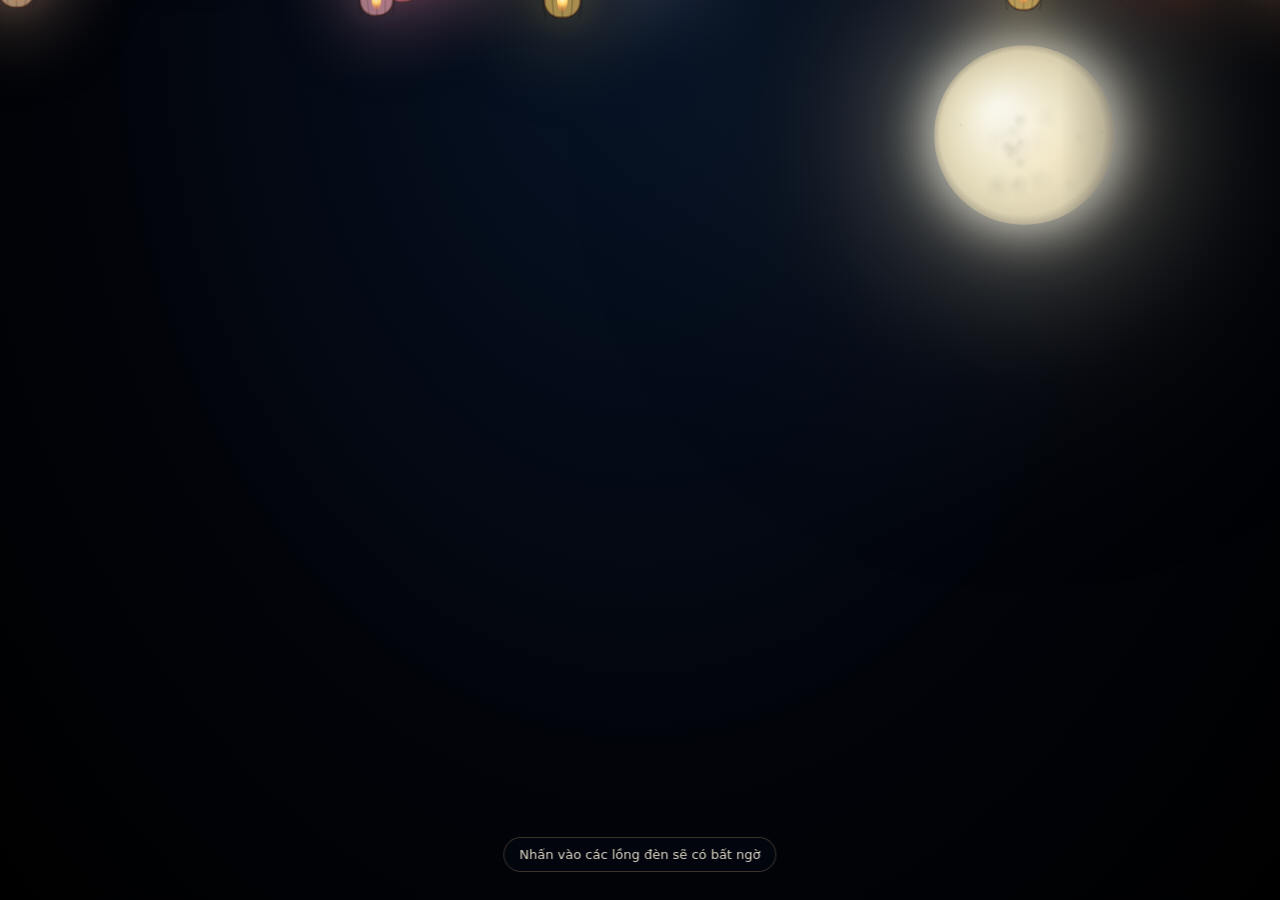
==== longden.html @ a4536f7f "upload source code" ====
<!doctype html>
<html lang="vi">

<head>
  <meta charset="utf-8" />
  <meta name="viewport" content="width=device-width,initial-scale=1" />
  <title>Cơn Mưa Hoa Đăng</title>
  <style>
    :root {
      --corner-image-width: min(34vw, 480px);
    }

    html,
    body {
      height: 100%;
      margin: 0
    }

    body {
      overflow: hidden;
      background: radial-gradient(ellipse at top, #071428 0%, #02040a 60%, #000 100%);
      color: #fff;
      font-family: Inter, system-ui, Arial, sans-serif;
      display: flex;
      align-items: center;
      justify-content: center;
    }

    canvas {
      display: block;
      position: fixed;
      inset: 0;
      z-index: 0
    }

    .corner-lantern {
      position: fixed;
      z-index: 2;
      right: 0;
      bottom: 0;
      width: var(--corner-image-width);
      max-width: 82vw;
      height: auto;
      transform-origin: 50% 100%;
      filter: drop-shadow(-12px -8px 18px rgba(255, 155, 71, 0.28));
      pointer-events: none;
    }

    .corner-lantern::after {
      content: none
    }

    @media (max-width: 600px) {
      :root {
        --corner-image-width: min(72vw, 360px)
      }
    }

    .credit {
      position: fixed;
      right: 12px;
      bottom: 12px;
      color: #9fb6c9;
      font-size: 12px;
      opacity: 0.8;
    }

    /* Popup ảnh khi bấm vào lồng đèn */
    .photo-popup {
      position: fixed;
      inset: 0;
      z-index: 20;
      display: flex;
      align-items: center;
      justify-content: center;
      background: rgba(0, 0, 0, 0.48);
      backdrop-filter: blur(6px);
      opacity: 0;
      visibility: hidden;
      transition: opacity .35s ease, visibility .35s ease;
    }

    .photo-popup.show {
      opacity: 1;
      visibility: visible;
    }

    .photo-card {
      position: relative;
      width: min(76vw, 430px);
      max-height: 78vh;
      padding: 12px;
      border-radius: 24px;
      background: rgba(255, 255, 255, .10);
      border: 1px solid rgba(255, 221, 163, .45);
      box-shadow: 0 0 35px rgba(255, 176, 74, .28), 0 25px 70px rgba(0, 0, 0, .55);
      transform: scale(.65) translateY(35px) rotate(-2deg);
      transition: transform .45s cubic-bezier(.2, .8, .2, 1);
    }

    .photo-popup.show .photo-card {
      transform: scale(1) translateY(0) rotate(0deg);
    }

    .photo-card img {
      display: block;
      width: 100%;
      max-height: calc(78vh - 24px);
      object-fit: contain;
      border-radius: 17px;
      user-select: none;
    }

    .photo-close {
      position: absolute;
      top: -14px;
      right: -14px;
      width: 38px;
      height: 38px;
      border: 0;
      border-radius: 50%;
      background: #fff7e7;
      color: #6b3d17;
      font-size: 23px;
      cursor: pointer;
      box-shadow: 0 5px 18px rgba(0, 0, 0, .35);
    }

    .photo-hint {
      position: fixed;
      left: 50%;
      bottom: 28px;
      z-index: 5;
      transform: translateX(-50%);
      padding: 9px 15px;
      border-radius: 999px;
      background: rgba(3, 10, 20, .48);
      border: 1px solid rgba(255, 215, 150, .22);
      color: rgba(255, 245, 223, .88);
      font-size: 13px;
      pointer-events: none;
      backdrop-filter: blur(5px);
    }

    .heart-message {
      position: fixed;
      left: 50%;
      top: 50%;
      z-index: 6;
      width: min(86vw, 720px);
      transform: translate(-50%, -50%) scale(.8);
      color: #fff4cf;
      text-align: center;
      text-shadow: 0 2px 18px rgba(255, 108, 47, .8);
      opacity: 0;
      visibility: hidden;
      pointer-events: none;
      transition: opacity 1.2s ease, transform 1.2s cubic-bezier(.2, .8, .2, 1);
    }

    .heart-message.show {
      opacity: 1;
      visibility: visible;
      transform: translate(-50%, -50%) scale(1);
    }

    .heart-message__line {
      display: block;
      font: 700 clamp(20px, 3vw, 34px)/1.35 Georgia, serif;
    }

    .heart-message__name {
      display: block;
      margin-top: 14px;
      color: #ffb6c1;
      font: 700 clamp(28px, 5vw, 54px)/1.1 'Dancing Script', cursive;
    }

    .heartvip-stem {
      position: fixed;
      left: 50%;
      top: calc(50% + 34px);
      z-index: 7;
      width: 4px;
      height: 110px;
      border-radius: 999px;
      background: linear-gradient(to bottom, rgba(255, 207, 225, .95), rgba(156, 81, 109, .9));
      box-shadow: 0 0 18px rgba(255, 142, 184, .7);
      opacity: 0;
      visibility: hidden;
      transform: translateX(-50%) scaleY(0);
      transform-origin: top center;
      transition: opacity .8s ease, transform .8s cubic-bezier(.2, .8, .2, 1), visibility .8s;
    }

    .heartvip-stem::before {
      content: "";
      position: absolute;
      left: 50%;
      top: -10px;
      width: 18px;
      height: 18px;
      transform: translateX(-50%);
      border-radius: 50%;
      background: rgba(255, 234, 244, .95);
      box-shadow: 0 0 16px rgba(255, 146, 176, .8);
    }

    .heartvip-stem.show {
      opacity: 1;
      visibility: visible;
      transform: translateX(-50%) scaleY(1);
    }

    .heartvip-trigger {
      position: fixed;
      left: 50%;
      top: 50%;
      z-index: 8;
      width: 82px;
      height: 82px;
      border: 1px solid rgba(255, 224, 235, .85);
      border-radius: 50%;
      color: #fff7fb;
      background: radial-gradient(circle at 35% 30%, #ffb6cf, #e84f83 68%, #a91f58);
      box-shadow: 0 0 24px rgba(255, 104, 157, .9), 0 0 70px rgba(255, 104, 157, .42);
      font-size: 42px;
      line-height: 1;
      cursor: pointer;
      opacity: 0;
      visibility: hidden;
      pointer-events: none;
      transform: translate(-50%, -50%) scale(.2);
      transition: opacity .8s ease, transform .8s cubic-bezier(.2, .8, .2, 1), visibility .8s;
      animation: heartvip-pulse 1.5s ease-in-out infinite;
    }

    .heartvip-trigger.show {
      opacity: 1;
      visibility: visible;
      pointer-events: auto;
      transform: translate(-50%, -50%) scale(1);
    }

    .heartvip-hint {
      position: fixed;
      left: 50%;
      top: calc(50% + 82px);
      z-index: 9;
      transform: translateX(-50%);
      padding: 10px 18px;
      border-radius: 999px;
      background: rgba(29, 8, 18, .45);
      border: 1px solid rgba(255, 210, 228, .6);
      color: #fff4fb;
      font: 600 15px/1.3 'Segoe UI', sans-serif;
      letter-spacing: .02em;
      text-shadow: 0 2px 10px rgba(255, 109, 168, .65);
      opacity: 0;
      visibility: hidden;
      pointer-events: none;
      transition: opacity .6s ease, visibility .6s ease, transform .6s ease;
    }

    .heartvip-trigger.show + .heartvip-hint {
      opacity: 1;
      visibility: visible;
      transform: translateX(-50%) scale(1);
    }

    .heartvip-trigger::before {
      content: "";
      position: absolute;
      inset: -18px;
      border-radius: 50%;
      border: 1px solid rgba(255, 210, 228, 0.75);
      opacity: 0;
      animation: heartvip-ring 2.4s ease-out infinite;
    }

    .heartvip-trigger:hover,
    .heartvip-trigger:focus-visible {
      transform: translate(-50%, -50%) scale(1.12);
      outline: 2px solid rgba(255, 238, 246, .9);
      outline-offset: 4px;
    }

    @keyframes heartvip-pulse {
      50% { box-shadow: 0 0 34px rgba(255, 104, 157, 1), 0 0 86px rgba(255, 104, 157, .52); }
    }

    @keyframes heartvip-ring {
      0% {
        opacity: 0.9;
        transform: scale(0.82);
      }
      70% {
        opacity: 0;
        transform: scale(1.4);
      }
      100% {
        opacity: 0;
        transform: scale(1.5);
      }
    }
  </style>
</head>

<body>
  <audio id="bgMusic" loop preload="auto">
    <source src="nhac/nhactrungthu.mp3" type="audio/mpeg">
    Trình duyệt của bạn không hỗ trợ audio.
  </audio>

  <canvas id="c"></canvas>

  <div class="photo-hint">Nhấn vào các lồng đèn sẽ có bất ngờ</div>
  <div class="photo-popup" id="photoPopup" aria-hidden="true">
    <div class="photo-card">
      <button class="photo-close" id="photoClose" aria-label="Đóng">×</button>
      <img id="memoryPhoto" src="" alt="Kỷ niệm" />
    </div>
  </div>
  <div class="heartvip-stem" id="heartVipStem" aria-hidden="true"></div>
  <button class="heartvip-trigger" id="heartVipTrigger" type="button" aria-label="Mở trái tim yêu thương">♥</button>
  <div class="heartvip-hint" aria-live="polite">Bấm vào trái tim nhé 💗</div>
  <img class="corner-lantern" src="pngtree-change-png-image_5648098-removebg-preview.png" alt="">

  <script>
    const canvas = document.getElementById('c');
    const ctx = canvas.getContext('2d');
    let W = canvas.width = innerWidth;
    let H = canvas.height = innerHeight;

    window.addEventListener('resize', () => {
      W = canvas.width = innerWidth;
      H = canvas.height = innerHeight;
    });


    function rand(a, b) { return a + Math.random() * (b - a) }
    function lerp(a, b, t) { return a + (b - a) * t }


    const focalLength = 1000;
    const zMin = 0.1;
    const zMax = 2.0;
    const GIRL_NAME = 'Em';
    let skyPhase = 'rain';
    let motionScale = 1;
    let formationStartedAt = 0;
    let formationTargets = [];
    const openedLanterns = new Set();
    const heartVipTrigger = document.getElementById('heartVipTrigger');
    const heartVipStem = document.getElementById('heartVipStem');
    const heartParticles = [];

    function revealHeartActivationSequence() {
      if (heartVipTrigger.classList.contains('show')) return;
      heartVipStem.classList.remove('show');
      heartVipTrigger.classList.remove('show');

      setTimeout(() => {
        heartVipStem.classList.add('show');
        setTimeout(() => {
          heartVipTrigger.classList.add('show');
        }, 700);
      }, 600);
    }

    function spawnHeartParticles() {
      const cx = W * 0.5;
      const cy = H * 0.46;
      heartParticles.length = 0;
      for (let i = 0; i < heartParticleCount; i++) {
        heartParticles.push({
          x: cx + (Math.random() - 0.5) * 220,
          y: cy + (Math.random() - 0.5) * 220,
          r: rand(2, 7),
          vx: (Math.random() - 0.5) * 1.3,
          vy: -Math.random() * 1.6 - 0.5,
          life: 1,
          color: i % 2 === 0 ? '#ffd6e7' : '#ff95b7'
        });
      }
    }

    function drawHeartAura() {
      const cx = W * 0.5;
      const cy = H * 0.46;
      const radius = Math.min(W, H) * 0.23;
      const t = performance.now() * 0.0015;

      const glow = ctx.createRadialGradient(cx, cy, radius * 0.12, cx, cy, radius * 1.6);
      glow.addColorStop(0, 'rgba(255, 182, 193, 0.35)');
      glow.addColorStop(0.4, 'rgba(255, 153, 189, 0.18)');
      glow.addColorStop(1, 'rgba(255, 153, 189, 0)');
      ctx.fillStyle = glow;
      ctx.fillRect(cx - radius * 1.8, cy - radius * 1.8, radius * 3.6, radius * 3.6);

      ctx.beginPath();
      ctx.moveTo(cx, cy + radius * 0.6);
      for (let angle = 0; angle <= Math.PI * 2 + 0.1; angle += 0.08) {
        const x = 16 * Math.pow(Math.sin(angle), 3);
        const y = -(13 * Math.cos(angle) - 5 * Math.cos(2 * angle) - 2 * Math.cos(3 * angle) - Math.cos(4 * angle));
        ctx.lineTo(cx + x * radius * 0.06, cy + y * radius * 0.06 + 25 + Math.sin(t + angle * 3) * 8);
      }
      ctx.closePath();
      ctx.strokeStyle = 'rgba(255, 228, 238, 0.9)';
      ctx.lineWidth = 2;
      ctx.shadowColor = 'rgba(255, 120, 170, 0.75)';
      ctx.shadowBlur = 22;
      ctx.stroke();
      ctx.shadowBlur = 0;

      for (let i = 0; i < heartParticles.length; i++) {
        const p = heartParticles[i];
        p.x += p.vx;
        p.y += p.vy;
        p.life -= 0.015;
        p.vy += 0.008;
        if (p.life <= 0) {
          p.x = cx + (Math.random() - 0.5) * 200;
          p.y = cy + (Math.random() - 0.5) * 200;
          p.life = 1;
          p.vx = (Math.random() - 0.5) * 1.4;
          p.vy = -Math.random() * 1.8 - 0.5;
        }

        ctx.beginPath();
        ctx.fillStyle = p.color.replace(')', `, ${Math.max(0.2, p.life)})`).replace('rgb', 'rgba');
        if (p.color.startsWith('#')) {
          const hex = p.color.slice(1);
          const r = parseInt(hex.slice(0, 2), 16);
          const g = parseInt(hex.slice(2, 4), 16);
          const b = parseInt(hex.slice(4, 6), 16);
          ctx.fillStyle = `rgba(${r}, ${g}, ${b}, ${Math.max(0.2, p.life)})`;
        }
        ctx.arc(p.x, p.y, p.r, 0, Math.PI * 2);
        ctx.fill();
      }
    }

    function buildHeartTargets() {
      const targets = [];
      const scale = Math.min(W, H) * 0.018;
      const centerX = W / 2;
      const centerY = H * 0.45;

      for (let i = 0; i < lanterns.length; i++) {
        const t = (i / lanterns.length) * Math.PI * 2;
        const outline = i < lanterns.length * .62;
        const innerScale = outline ? 1 : .25 + ((i * 37) % 100) / 100 * .55;
        const x = 16 * Math.sin(t) ** 3 * scale * innerScale;
        const y = -(13 * Math.cos(t) - 5 * Math.cos(2 * t) - 2 * Math.cos(3 * t) - Math.cos(4 * t)) * scale * innerScale;
        targets.push({ x: centerX + x, y: centerY + y });
      }
      return targets;
    }

    function beginHeartFormation() {
      if (skyPhase !== 'rain') return;
      skyPhase = 'slowing';
      motionScale = .16;
      photoPopup.classList.remove('show');
      photoPopup.setAttribute('aria-hidden', 'true');
      audio.volume = .35;

      setTimeout(() => {
        skyPhase = 'pause';
        motionScale = 0;
        setTimeout(() => {
          formationTargets = buildHeartTargets();
          lanterns.forEach((lantern) => {
            lantern.formationStartX = lantern.x;
            lantern.formationStartY = lantern.y;
            lantern.formationStartRotation = lantern.rotation;
          });
          formationStartedAt = performance.now();
          skyPhase = 'forming';
          setTimeout(() => {
            if (skyPhase === 'forming' || skyPhase === 'heart') {
              skyPhase = 'heart';
              spawnHeartParticles();
              revealHeartActivationSequence();
            }
          }, 5000);
        }, 1000);
      }, 750);
    }
    class Lantern {
      constructor() {
        this.reset(true);
      }
      reset(top = false) {
        this.size = rand(38, 46); // lồng đèn lớn hơn, kích thước vẫn khá đồng đều
        this.x = rand(-0.1 * W, 1.1 * W);
        this.y = top ? rand(-H * 0.5, -10) : rand(-H * 0.2, -10);
        this.z = rand(zMin, zMax);
        this.vx = rand(-0.3, 0.3);
        this.vy = rand(0.07, 0.11); // tốc độ rơi chậm và đồng đều hơn
        this.vz = rand(-0.01, 0.01);
        this.phase = rand(0, Math.PI * 2);
        this.sway = rand(10, 40);
        this.rotation = rand(-0.08, 0.08);
        this.color = this.pickColor();
        this.glow = rand(0.6, 1.2);
        this.alpha = rand(0.7, 0.95);
        this.age = 0;
        this.maxAge = rand(60, 220);
        this.twinkle = Math.random();
        this.depth = rand(0.6, 1.4);
      }
      pickColor() {
        const palettes = [
          ['#ffd59e', '#ffb86b', '#ff7a45'],
          ['#fff3b0', '#ffd166', '#ffb4a2'],
          ['#ffe7f1', '#ffb6c1', '#ff7b9c']
        ];
        const p = palettes[Math.floor(rand(0, palettes.length))];
        return p[Math.floor(rand(0, p.length))];
      }
      update(dt) {
        if (skyPhase === 'pause') return;
        if (skyPhase === 'forming' || skyPhase === 'heart') {
          const target = formationTargets[this.formationIndex];
          if (target) {
            const scale = focalLength / (focalLength + this.z);
            const targetX = (target.x - W / 2 * (1 - scale)) / scale;
            const targetY = (target.y - H / 2 * (1 - scale)) / scale;
            const progress = Math.min(1, (performance.now() - formationStartedAt) / 5000);
            const eased = 1 - (1 - progress) ** 3;
            this.x = lerp(this.formationStartX ?? this.x, targetX, eased);
            this.y = lerp(this.formationStartY ?? this.y, targetY, eased);
            this.rotation = lerp(this.formationStartRotation ?? this.rotation, 0, eased);
          }
          return;
        }
        this.age += dt;
        this.vy += 0.00008 * (this.size / 24); // gia tốc rất nhẹ
        this.x += (this.vx + Math.sin(this.age * 0.02 + this.phase) * (this.sway * this.depth * 0.003)) * motionScale;
        this.y += this.vy * (1 / this.depth) * motionScale;
        this.z += this.vz;

        if (this.z < zMin) this.z = zMin;
        if (this.z > zMax) this.z = zMax;
        this.rotation += Math.sin(this.age * 0.005 + this.phase) * 0.0006;
        this.alpha = 0.7 + 0.25 * Math.sin(this.age * 0.02 + this.phase * 3) * this.twinkle;

        if (this.y - this.size * (focalLength / (focalLength + this.z)) > H + 80) {
          this.reset(false);
          this.x = rand(-0.1 * W, 1.1 * W);
          this.y = -rand(10, 200);
          this.z = rand(zMin, zMax);
        }
      }
      draw(ctx, glowFactor) {
        const scale = focalLength / (focalLength + this.z);
        const px = this.x * scale + W / 2 * (1 - scale); // Perspective projection for x
        const py = this.y * scale + H / 2 * (1 - scale); // Perspective projection for y
        const scaledSize = this.size * scale;

        // Lưu vị trí thật trên màn hình để có thể click trúng lồng đèn
        this.screenX = px;
        this.screenY = py;
        this.screenSize = scaledSize;

        ctx.save();
        ctx.translate(px, py);
        ctx.rotate(this.rotation);
        const gRadius = scaledSize * (2.4 + glowFactor * this.glow);
        const grd = ctx.createRadialGradient(0, 0, 0, 0, 0, gRadius);
        grd.addColorStop(0, hexToRgba(this.color, 0.25 * this.alpha));
        grd.addColorStop(0.35, hexToRgba(this.color, 0.08 * this.alpha));
        grd.addColorStop(1, 'rgba(0, 0, 0, 0)');
        ctx.fillStyle = grd;
        ctx.beginPath();
        ctx.arc(0, 0, gRadius, 0, Math.PI * 2);
        ctx.fill();
        const w = scaledSize * 0.8;
        const h = scaledSize * 1.05;
        const bodyAlpha = Math.max(0.58, this.alpha * (1 - (this.z - zMin) / (zMax - zMin)));
        ctx.beginPath();
        roundRectPath(ctx, -w / 2, -h / 2, w, h, w * 0.45);
        ctx.fillStyle = this.color;
        ctx.globalAlpha = bodyAlpha;
        ctx.fill();
        ctx.lineWidth = Math.max(1.5, scaledSize * 0.055);
        ctx.strokeStyle = 'rgba(55, 24, 15, 0.72)';
        ctx.stroke();
        ctx.globalAlpha = 0.18 * this.alpha;
        for (let i = -2; i <= 2; i++) {
          ctx.beginPath();
          const ix = (i / 3) * w * 0.7;
          ctx.moveTo(ix, -h / 2);
          ctx.quadraticCurveTo(ix * 1.4, 0, ix, h / 2);
          ctx.lineWidth = Math.max(1, scaledSize * 0.045);
          ctx.strokeStyle = '#000000';
          ctx.stroke();
        }
        ctx.globalAlpha = 1;
        const flameY = h * 0.12;
        const flameH = scaledSize * 0.28;
        const flameW = scaledSize * 0.12;
        const flameGrd = ctx.createRadialGradient(0, flameY, 0, 0, flameY, flameH);
        flameGrd.addColorStop(0, '#fff9c8');
        flameGrd.addColorStop(0.4, '#ffd36a');
        flameGrd.addColorStop(1, 'rgba(255, 100, 50, 0)');
        ctx.fillStyle = flameGrd;
        ctx.beginPath();
        ctx.ellipse(0, flameY, flameW, flameH, 0, 0, Math.PI * 2);
        ctx.fill();
        ctx.restore();
      }
    }


    function roundRectPath(ctx, x, y, w, h, r) {
      ctx.moveTo(x + r, y);
      ctx.arcTo(x + w, y, x + w, y + h, r);
      ctx.arcTo(x + w, y + h, x, y + h, r);
      ctx.arcTo(x, y + h, x, y, r);
      ctx.arcTo(x, y, x + w, y, r);
    }

    function hexToRgba(hex, alpha) {
      const h = hex.replace('#', '');
      const bigint = parseInt(h, 16);
      const r = (bigint >> 16) & 255;
      const g = (bigint >> 8) & 255;
      const b = bigint & 255;
      return `rgba(${r}, ${g}, ${b}, ${alpha})`;
    }


    const isMobile = window.matchMedia('(max-width: 768px)').matches;
    let lanterns = [];
    let LAST = performance.now();
    let glowFactor = 0.6;
    const desiredCount = isMobile ? 90 : 120;
    const heartParticleCount = isMobile ? 16 : 26;

    function spawn(n) {
      lanterns = [];
      for (let i = 0; i < n; i++) {
        const lantern = new Lantern();
        lantern.formationIndex = i;
        lanterns.push(lantern);
      }
    }
    spawn(desiredCount);

    // ===== HEART FORMATION =====
    // Parametric heart curve
    function heartCurveX(t) { return 16 * Math.pow(Math.sin(t), 3); }
    function heartCurveY(t) { return -(13 * Math.cos(t) - 5 * Math.cos(2 * t) - 2 * Math.cos(3 * t) - Math.cos(4 * t)); }

    let heartTargets = [];   // {x, y} screen positions for each lantern
    let heartBlend = 0;      // 0 = rain mode, 1 = heart mode
    let heartStartTime = -1; // when transition begins
    const heartDelay = 5000;          // ms before heart starts forming
    const heartTransitionMs = 4000;   // ms for full transition
    const heartHoldMs = 8000;         // ms to hold heart shape
    const heartDissolveMs = 3000;     // ms to dissolve back to rain
    let heartCycleStart = performance.now();

    function buildHeartTargets() {
      heartTargets = [];
      const heartScale = Math.min(W, H) * 0.019;
      const cx = W * 0.5;
      const cy = H * 0.46;

      // Create one heart target for every lantern so no lantern is left over.
      const outlineCount = Math.ceil(lanterns.length * 0.68);
      for (let i = 0; i < outlineCount; i++) {
        const t = (i / outlineCount) * Math.PI * 2;
        heartTargets.push({
          x: cx + heartCurveX(t) * heartScale,
          y: cy + heartCurveY(t) * heartScale
        });
      }

      // Fill the heart with the remaining targets.
      const fillRng = seededRandom(777);
      while (heartTargets.length < lanterns.length) {
        const t = fillRng() * Math.PI * 2;
        const shrink = 0.2 + fillRng() * 0.55;
        heartTargets.push({
          x: cx + heartCurveX(t) * heartScale * shrink,
          y: cy + heartCurveY(t) * heartScale * shrink
        });
      }

      // Assign targets to lanterns
      for (let i = 0; i < lanterns.length; i++) {
        const ti = i % heartTargets.length;
        lanterns[i].heartTX = heartTargets[ti].x;
        lanterns[i].heartTY = heartTargets[ti].y;
      }

      return heartTargets;
    }
    buildHeartTargets();

    // Rebuild on resize
    window.addEventListener('resize', () => {
      buildHeartTargets();
    });

    // ── Seeded pseudo-random for stable moon features ──
    function seededRandom(seed) {
      let s = seed;
      return function () {
        s = (s * 16807 + 0) % 2147483647;
        return (s - 1) / 2147483646;
      };
    }

    // Pre-generate moon crater & maria data once
    let moonCraterData = null;
    let moonMariaData = null;
    let lastMoonRadius = -1;

    function generateMoonFeatures(scaledR) {
      const rng = seededRandom(42);
      // --- Craters ---
      const craters = [];
      const numCraters = 18;
      for (let i = 0; i < numCraters; i++) {
        const r = scaledR * (0.03 + rng() * 0.14);
        const angle = rng() * Math.PI * 2;
        const dist = rng() * (scaledR - r * 1.1);
        const ox = Math.cos(angle) * dist;
        const oy = Math.sin(angle) * dist;
        if (Math.sqrt(ox * ox + oy * oy) + r < scaledR) {
          craters.push({
            ox, oy,
            w: r * (0.85 + rng() * 0.3),
            h: r * (0.65 + rng() * 0.35),
            rot: rng() * Math.PI,
            alpha: 0.08 + rng() * 0.22,
            rimAlpha: 0.04 + rng() * 0.08
          });
        }
      }
      // --- Maria (dark patches) ---
      const maria = [];
      const mariaSeeds = [
        { ox: -0.2, oy: -0.15, rx: 0.28, ry: 0.22 },
        { ox: 0.15, oy: 0.1, rx: 0.22, ry: 0.18 },
        { ox: -0.05, oy: 0.25, rx: 0.18, ry: 0.14 },
        { ox: 0.25, oy: -0.2, rx: 0.15, ry: 0.12 },
        { ox: -0.3, oy: 0.05, rx: 0.12, ry: 0.18 }
      ];
      mariaSeeds.forEach(m => {
        maria.push({
          ox: m.ox * scaledR,
          oy: m.oy * scaledR,
          rx: m.rx * scaledR,
          ry: m.ry * scaledR,
          alpha: 0.06 + rng() * 0.06
        });
      });
      return { craters, maria };
    }

    function drawMoon(ctx) {
      const moonX = W * 0.8;
      const moonY = H * 0.15;
      const moonRadius = Math.min(W, H) * 0.1;
      const moonZ = zMax;
      const scale = focalLength / (focalLength + moonZ);
      const R = moonRadius * scale;

      // Regenerate features only when radius changes (resize)
      if (Math.abs(R - lastMoonRadius) > 0.5) {
        const features = generateMoonFeatures(R);
        moonCraterData = features.craters;
        moonMariaData = features.maria;
        lastMoonRadius = R;
      }

      // Breathing glow animation
      const now = performance.now();
      const breathe = 1 + 0.06 * Math.sin(now * 0.0008);

      ctx.save();

      // ── Layer 1: Outermost soft haze ──
      const haze = R * 5 * breathe;
      const hazeGrd = ctx.createRadialGradient(moonX, moonY, R * 0.3, moonX, moonY, haze);
      hazeGrd.addColorStop(0, 'rgba(255, 252, 230, 0.10)');
      hazeGrd.addColorStop(0.3, 'rgba(255, 248, 220, 0.04)');
      hazeGrd.addColorStop(1, 'rgba(0, 0, 0, 0)');
      ctx.fillStyle = hazeGrd;
      ctx.beginPath();
      ctx.arc(moonX, moonY, haze, 0, Math.PI * 2);
      ctx.fill();

      // ── Layer 2: Mid glow ring ──
      const glowR = R * 3 * breathe;
      const glowGrd = ctx.createRadialGradient(moonX, moonY, R * 0.5, moonX, moonY, glowR);
      glowGrd.addColorStop(0, 'rgba(255, 250, 235, 0.45)');
      glowGrd.addColorStop(0.25, 'rgba(255, 245, 215, 0.20)');
      glowGrd.addColorStop(0.5, 'rgba(255, 240, 200, 0.08)');
      glowGrd.addColorStop(1, 'rgba(0, 0, 0, 0)');
      ctx.fillStyle = glowGrd;
      ctx.beginPath();
      ctx.arc(moonX, moonY, glowR, 0, Math.PI * 2);
      ctx.fill();

      // ── Layer 3: Inner corona ──
      const coronaR = R * 1.6 * breathe;
      const coronaGrd = ctx.createRadialGradient(moonX, moonY, R * 0.8, moonX, moonY, coronaR);
      coronaGrd.addColorStop(0, 'rgba(255, 253, 240, 0.55)');
      coronaGrd.addColorStop(0.5, 'rgba(255, 248, 220, 0.15)');
      coronaGrd.addColorStop(1, 'rgba(0, 0, 0, 0)');
      ctx.fillStyle = coronaGrd;
      ctx.beginPath();
      ctx.arc(moonX, moonY, coronaR, 0, Math.PI * 2);
      ctx.fill();

      // ── Moon body: layered gradient for realistic look ──
      ctx.save();
      ctx.beginPath();
      ctx.arc(moonX, moonY, R, 0, Math.PI * 2);
      ctx.clip();

      // Base colour
      const bodyGrd = ctx.createRadialGradient(
        moonX - R * 0.25, moonY - R * 0.25, R * 0.1,
        moonX, moonY, R
      );
      bodyGrd.addColorStop(0, '#fffef5');
      bodyGrd.addColorStop(0.4, '#f5f0d8');
      bodyGrd.addColorStop(0.75, '#e8e0c0');
      bodyGrd.addColorStop(1, '#d8cfb0');
      ctx.fillStyle = bodyGrd;
      ctx.fillRect(moonX - R, moonY - R, R * 2, R * 2);

      // Warm tint overlay
      const warmGrd = ctx.createRadialGradient(
        moonX + R * 0.3, moonY + R * 0.3, 0,
        moonX, moonY, R
      );
      warmGrd.addColorStop(0, 'rgba(255, 220, 160, 0.15)');
      warmGrd.addColorStop(1, 'rgba(180, 170, 140, 0.10)');
      ctx.fillStyle = warmGrd;
      ctx.fillRect(moonX - R, moonY - R, R * 2, R * 2);

      // ── Maria (dark lowland regions) ──
      if (moonMariaData) {
        moonMariaData.forEach(m => {
          ctx.globalAlpha = m.alpha;
          const mGrd = ctx.createRadialGradient(
            moonX + m.ox, moonY + m.oy, 0,
            moonX + m.ox, moonY + m.oy, Math.max(m.rx, m.ry)
          );
          mGrd.addColorStop(0, 'rgba(140, 135, 115, 0.7)');
          mGrd.addColorStop(0.6, 'rgba(160, 155, 135, 0.3)');
          mGrd.addColorStop(1, 'rgba(180, 175, 155, 0)');
          ctx.fillStyle = mGrd;
          ctx.beginPath();
          ctx.ellipse(moonX + m.ox, moonY + m.oy, m.rx, m.ry, 0, 0, Math.PI * 2);
          ctx.fill();
        });
        ctx.globalAlpha = 1;
      }

      // ── Craters ──
      if (moonCraterData) {
        moonCraterData.forEach(c => {
          const cx = moonX + c.ox;
          const cy = moonY + c.oy;

          // Crater shadow (deeper part)
          ctx.globalAlpha = c.alpha;
          const cGrd = ctx.createRadialGradient(
            cx - c.w * 0.15, cy - c.h * 0.15, 0,
            cx, cy, Math.max(c.w, c.h)
          );
          cGrd.addColorStop(0, 'rgba(170, 165, 145, 0.9)');
          cGrd.addColorStop(0.5, 'rgba(190, 185, 165, 0.5)');
          cGrd.addColorStop(1, 'rgba(210, 205, 185, 0)');
          ctx.fillStyle = cGrd;
          ctx.beginPath();
          ctx.ellipse(cx, cy, c.w, c.h, c.rot, 0, Math.PI * 2);
          ctx.fill();

          // Crater rim (subtle highlight)
          ctx.globalAlpha = c.rimAlpha;
          ctx.strokeStyle = 'rgba(255, 252, 240, 0.4)';
          ctx.lineWidth = Math.max(0.5, c.w * 0.08);
          ctx.beginPath();
          ctx.ellipse(cx, cy, c.w * 1.02, c.h * 1.02, c.rot, Math.PI * 0.8, Math.PI * 1.8);
          ctx.stroke();
        });
        ctx.globalAlpha = 1;
      }

      // ── Terminator shadow (edge darkening for 3D look) ──
      const termGrd = ctx.createLinearGradient(
        moonX - R, moonY, moonX + R, moonY
      );
      termGrd.addColorStop(0, 'rgba(0, 0, 0, 0)');
      termGrd.addColorStop(0.7, 'rgba(0, 0, 0, 0)');
      termGrd.addColorStop(1, 'rgba(0, 0, 20, 0.18)');
      ctx.fillStyle = termGrd;
      ctx.fillRect(moonX - R, moonY - R, R * 2, R * 2);

      // Edge vignette for spherical feel
      const edgeGrd = ctx.createRadialGradient(
        moonX - R * 0.15, moonY - R * 0.15, R * 0.4,
        moonX, moonY, R
      );
      edgeGrd.addColorStop(0, 'rgba(0, 0, 0, 0)');
      edgeGrd.addColorStop(0.85, 'rgba(0, 0, 0, 0)');
      edgeGrd.addColorStop(1, 'rgba(0, 0, 20, 0.15)');
      ctx.fillStyle = edgeGrd;
      ctx.fillRect(moonX - R, moonY - R, R * 2, R * 2);

      ctx.restore(); // End clip

      // ── Specular highlight (top-left shine) ──
      ctx.globalAlpha = 0.35;
      const specGrd = ctx.createRadialGradient(
        moonX - R * 0.3, moonY - R * 0.3, 0,
        moonX - R * 0.3, moonY - R * 0.3, R * 0.6
      );
      specGrd.addColorStop(0, 'rgba(255, 255, 255, 0.6)');
      specGrd.addColorStop(0.5, 'rgba(255, 255, 255, 0.1)');
      specGrd.addColorStop(1, 'rgba(255, 255, 255, 0)');
      ctx.fillStyle = specGrd;
      ctx.beginPath();
      ctx.arc(moonX, moonY, R, 0, Math.PI * 2);
      ctx.fill();
      ctx.globalAlpha = 1;

      ctx.restore();
    }

    function update() {
      const now = performance.now();
      const dt = (now - LAST) * 0.06;
      LAST = now;
      ctx.clearRect(0, 0, W, H);
      drawMoon(ctx);
      lanterns.sort((a, b) => a.z - b.z); // Sort by z-depth for correct rendering order
      for (let i = 0; i < lanterns.length; i++) {
        lanterns[i].update(dt);
      }
      for (let i = 0; i < lanterns.length; i++) {
        lanterns[i].draw(ctx, glowFactor);
      }
      if (skyPhase === 'forming' && performance.now() - formationStartedAt >= 5000) {
        skyPhase = 'heart';
        spawnHeartParticles();
        revealHeartActivationSequence();
      }
      if (skyPhase === 'heart' || skyPhase === 'forming') {
        drawHeartAura();
      }
      ctx.globalAlpha = 1;
      requestAnimationFrame(update);
    }
    requestAnimationFrame(update);
    // ===== ẢNH KỶ NIỆM NGẪU NHIÊN =====
    // Đặt ảnh của bạn vào thư mục "anh" cùng cấp với file HTML,
    // rồi sửa danh sách tên file bên dưới nếu cần.
    const memoryImages = [
      'anh/anh1.jpg',
      'anh/anh2.jpg',
      'anh/anh3.jpg',
      'anh/anh4.jpg',
      'anh/anh5.jpg',
      'anh/anh6.jpg'
    ];

    const photoPopup = document.getElementById('photoPopup');
    const memoryPhoto = document.getElementById('memoryPhoto');
    const photoClose = document.getElementById('photoClose');
    let lastPhotoIndex = -1;

    function openRandomPhoto() {
      if (!memoryImages.length) return;
      let index = Math.floor(Math.random() * memoryImages.length);
      if (memoryImages.length > 1) {
        while (index === lastPhotoIndex) index = Math.floor(Math.random() * memoryImages.length);
      }
      lastPhotoIndex = index;
      memoryPhoto.src = memoryImages[index];
      photoPopup.classList.add('show');
      photoPopup.setAttribute('aria-hidden', 'false');
    }

    function closePhoto() {
      photoPopup.classList.remove('show');
      photoPopup.setAttribute('aria-hidden', 'true');
    }

    photoClose.addEventListener('click', (e) => {
      e.stopPropagation();
      closePhoto();
    });
    photoPopup.addEventListener('click', (e) => {
      if (e.target === photoPopup) closePhoto();
    });
    heartVipTrigger.addEventListener('click', () => {
      window.location.href = 'heartvip/index.html';
    });
    document.addEventListener('keydown', (e) => {
      if (e.key === 'Escape') closePhoto();
    });

    canvas.addEventListener('click', (e) => {
      // Ưu tiên lồng đèn gần con trỏ nhất
      let hit = null;
      let bestDistance = Infinity;
      for (const L of lanterns) {
        if (L.screenX == null || L.screenY == null) continue;
        const dx = e.clientX - L.screenX;
        const dy = e.clientY - L.screenY;
        const d = Math.hypot(dx, dy);
        const hitRadius = Math.max(18, L.screenSize * 0.75);
        if (d <= hitRadius && d < bestDistance) {
          hit = L;
          bestDistance = d;
        }
      }
      if (hit && skyPhase === 'rain' && !openedLanterns.has(hit)) {
        openedLanterns.add(hit);
        openRandomPhoto();
        if (openedLanterns.size === 6) beginHeartFormation();
      }
    });


    const audio = document.getElementById('bgMusic');
    let musicPlayed = false;
    canvas.addEventListener('click', () => {
      if (!musicPlayed) {
        audio.play().then(() => {
          musicPlayed = true;
          console.log('Nhạc đã phát!');
        }).catch(err => {
          console.error('Lỗi phát nhạc:', err);
        });
      }
    });

    console.log('3D Lantern rain ready — open this file in a browser. Click vào màn hình để bật nhạc.');
  </script>
</body>

</html>
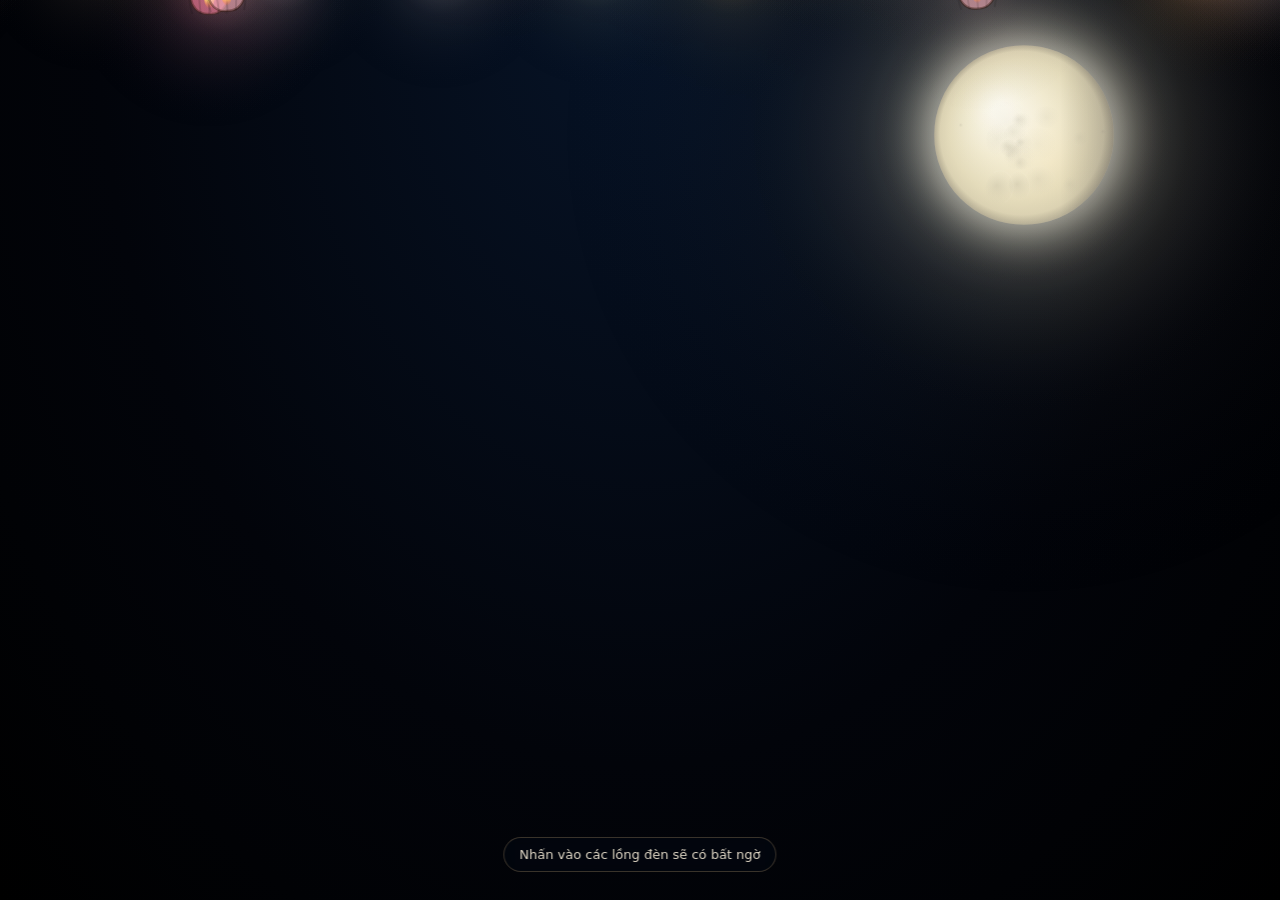
==== commit 19239b5a: "update source code" ====
--- a/longden.html
+++ b/longden.html
@@ -226,6 +226,7 @@
       box-shadow: 0 0 24px rgba(255, 104, 157, .9), 0 0 70px rgba(255, 104, 157, .42);
       font-size: 42px;
       line-height: 1;
+      font-family: "Segoe UI Emoji", "Apple Color Emoji", "Noto Color Emoji", sans-serif;
       cursor: pointer;
       opacity: 0;
       visibility: hidden;
@@ -322,7 +323,7 @@
     </div>
   </div>
   <div class="heartvip-stem" id="heartVipStem" aria-hidden="true"></div>
-  <button class="heartvip-trigger" id="heartVipTrigger" type="button" aria-label="Mở trái tim yêu thương">♥</button>
+  <button class="heartvip-trigger" id="heartVipTrigger" type="button" aria-label="Mở trái tim yêu thương">❤</button>
   <div class="heartvip-hint" aria-live="polite">Bấm vào trái tim nhé 💗</div>
   <img class="corner-lantern" src="pngtree-change-png-image_5648098-removebg-preview.png" alt="">
 
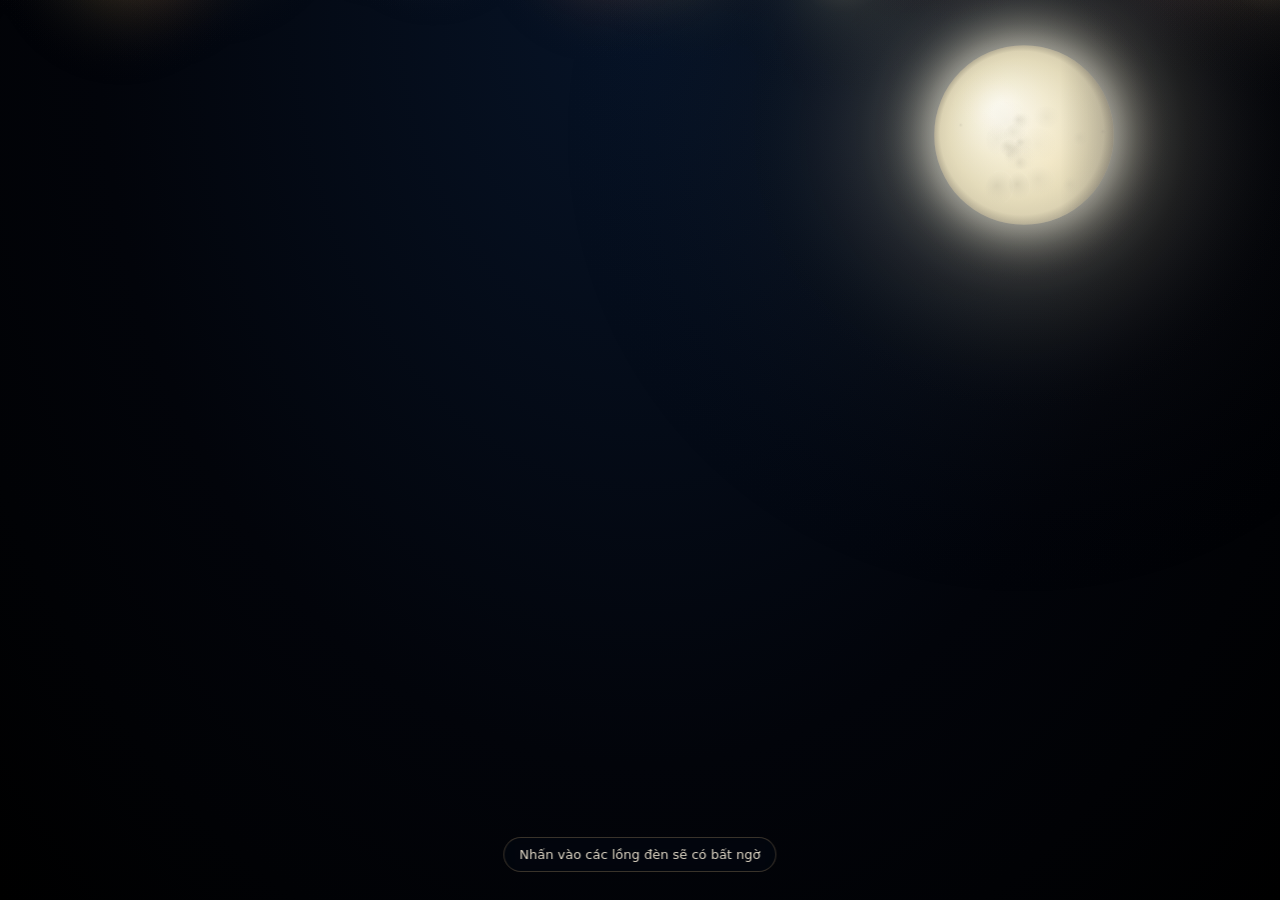
==== commit 0b927ade: "update source code" ====
--- a/longden.html
+++ b/longden.html
@@ -34,6 +34,7 @@
     }
 
     .corner-lantern {
+      display: none !important;
       position: fixed;
       z-index: 2;
       right: 0;
@@ -325,7 +326,6 @@
   <div class="heartvip-stem" id="heartVipStem" aria-hidden="true"></div>
   <button class="heartvip-trigger" id="heartVipTrigger" type="button" aria-label="Mở trái tim yêu thương">❤</button>
   <div class="heartvip-hint" aria-live="polite">Bấm vào trái tim nhé 💗</div>
-  <img class="corner-lantern" src="pngtree-change-png-image_5648098-removebg-preview.png" alt="">
 
   <script>
     const canvas = document.getElementById('c');
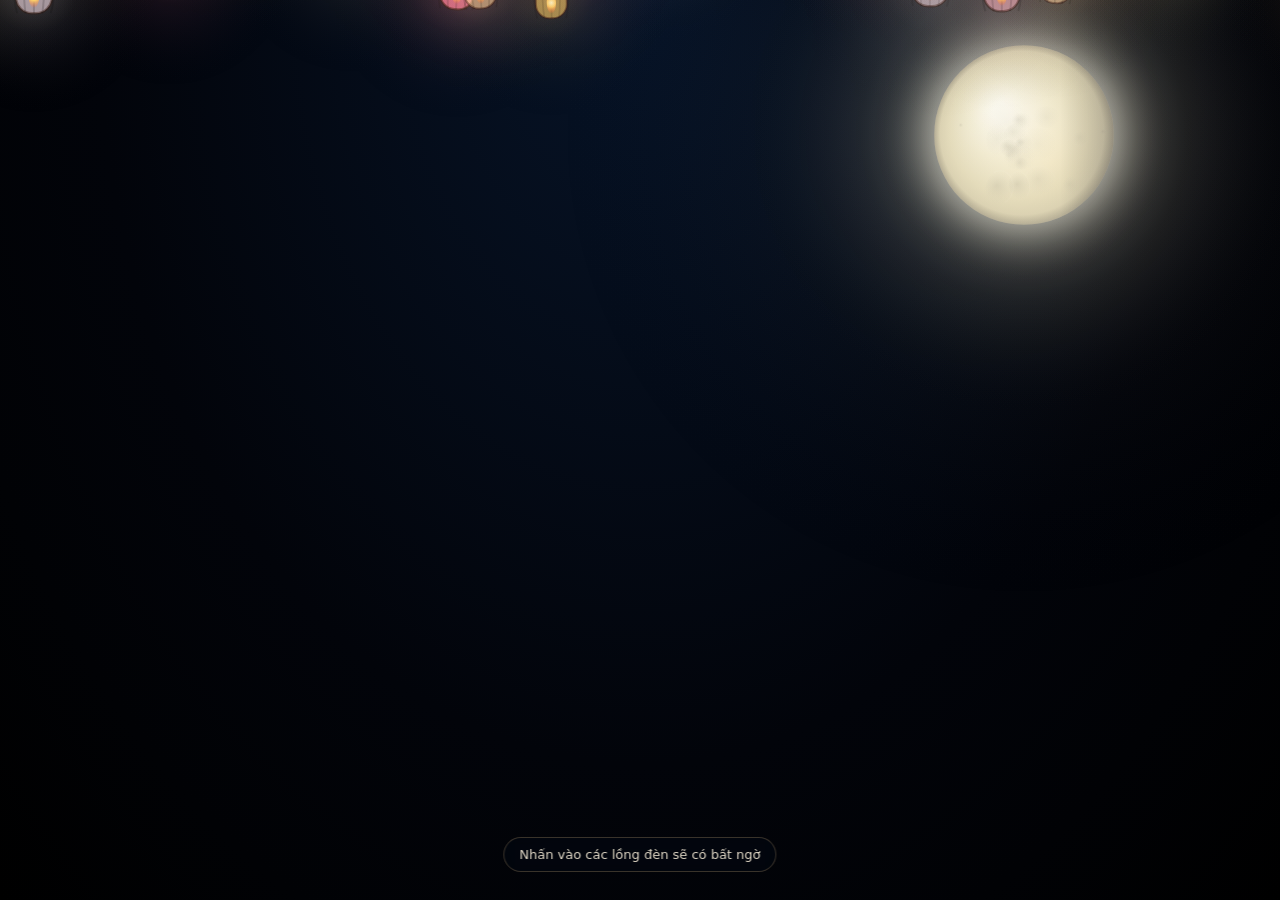
==== commit 28fbf17a: "upload source code" ====
--- a/longden.html
+++ b/longden.html
@@ -1,6 +1,5 @@
-<!doctype html>
 <html lang="vi">
-
+ 
 <head>
   <meta charset="utf-8" />
   <meta name="viewport" content="width=device-width,initial-scale=1" />
@@ -9,13 +8,13 @@
     :root {
       --corner-image-width: min(34vw, 480px);
     }
-
+ 
     html,
     body {
       height: 100%;
       margin: 0
     }
-
+ 
     body {
       overflow: hidden;
       background: radial-gradient(ellipse at top, #071428 0%, #02040a 60%, #000 100%);
@@ -25,14 +24,14 @@
       align-items: center;
       justify-content: center;
     }
-
+ 
     canvas {
       display: block;
       position: fixed;
       inset: 0;
       z-index: 0
     }
-
+ 
     .corner-lantern {
       display: none !important;
       position: fixed;
@@ -46,17 +45,17 @@
       filter: drop-shadow(-12px -8px 18px rgba(255, 155, 71, 0.28));
       pointer-events: none;
     }
-
+ 
     .corner-lantern::after {
       content: none
     }
-
+ 
     @media (max-width: 600px) {
       :root {
         --corner-image-width: min(72vw, 360px)
       }
     }
-
+ 
     .credit {
       position: fixed;
       right: 12px;
@@ -65,7 +64,7 @@
       font-size: 12px;
       opacity: 0.8;
     }
-
+ 
     /* Popup ảnh khi bấm vào lồng đèn */
     .photo-popup {
       position: fixed;
@@ -80,12 +79,12 @@
       visibility: hidden;
       transition: opacity .35s ease, visibility .35s ease;
     }
-
+ 
     .photo-popup.show {
       opacity: 1;
       visibility: visible;
     }
-
+ 
     .photo-card {
       position: relative;
       width: min(76vw, 430px);
@@ -98,11 +97,11 @@
       transform: scale(.65) translateY(35px) rotate(-2deg);
       transition: transform .45s cubic-bezier(.2, .8, .2, 1);
     }
-
+ 
     .photo-popup.show .photo-card {
       transform: scale(1) translateY(0) rotate(0deg);
     }
-
+ 
     .photo-card img {
       display: block;
       width: 100%;
@@ -111,7 +110,7 @@
       border-radius: 17px;
       user-select: none;
     }
-
+ 
     .photo-close {
       position: absolute;
       top: -14px;
@@ -126,7 +125,7 @@
       cursor: pointer;
       box-shadow: 0 5px 18px rgba(0, 0, 0, .35);
     }
-
+ 
     .photo-hint {
       position: fixed;
       left: 50%;
@@ -142,7 +141,7 @@
       pointer-events: none;
       backdrop-filter: blur(5px);
     }
-
+ 
     .heart-message {
       position: fixed;
       left: 50%;
@@ -158,25 +157,25 @@
       pointer-events: none;
       transition: opacity 1.2s ease, transform 1.2s cubic-bezier(.2, .8, .2, 1);
     }
-
+ 
     .heart-message.show {
       opacity: 1;
       visibility: visible;
       transform: translate(-50%, -50%) scale(1);
     }
-
+ 
     .heart-message__line {
       display: block;
       font: 700 clamp(20px, 3vw, 34px)/1.35 Georgia, serif;
     }
-
+ 
     .heart-message__name {
       display: block;
       margin-top: 14px;
       color: #ffb6c1;
       font: 700 clamp(28px, 5vw, 54px)/1.1 'Dancing Script', cursive;
     }
-
+ 
     .heartvip-stem {
       position: fixed;
       left: 50%;
@@ -193,7 +192,7 @@
       transform-origin: top center;
       transition: opacity .8s ease, transform .8s cubic-bezier(.2, .8, .2, 1), visibility .8s;
     }
-
+ 
     .heartvip-stem::before {
       content: "";
       position: absolute;
@@ -206,13 +205,13 @@
       background: rgba(255, 234, 244, .95);
       box-shadow: 0 0 16px rgba(255, 146, 176, .8);
     }
-
+ 
     .heartvip-stem.show {
       opacity: 1;
       visibility: visible;
       transform: translateX(-50%) scaleY(1);
     }
-
+ 
     .heartvip-trigger {
       position: fixed;
       left: 50%;
@@ -236,14 +235,14 @@
       transition: opacity .8s ease, transform .8s cubic-bezier(.2, .8, .2, 1), visibility .8s;
       animation: heartvip-pulse 1.5s ease-in-out infinite;
     }
-
+ 
     .heartvip-trigger.show {
       opacity: 1;
       visibility: visible;
       pointer-events: auto;
       transform: translate(-50%, -50%) scale(1);
     }
-
+ 
     .heartvip-hint {
       position: fixed;
       left: 50%;
@@ -263,13 +262,13 @@
       pointer-events: none;
       transition: opacity .6s ease, visibility .6s ease, transform .6s ease;
     }
-
+ 
     .heartvip-trigger.show + .heartvip-hint {
       opacity: 1;
       visibility: visible;
       transform: translateX(-50%) scale(1);
     }
-
+ 
     .heartvip-trigger::before {
       content: "";
       position: absolute;
@@ -279,18 +278,18 @@
       opacity: 0;
       animation: heartvip-ring 2.4s ease-out infinite;
     }
-
+ 
     .heartvip-trigger:hover,
     .heartvip-trigger:focus-visible {
       transform: translate(-50%, -50%) scale(1.12);
       outline: 2px solid rgba(255, 238, 246, .9);
       outline-offset: 4px;
     }
-
+ 
     @keyframes heartvip-pulse {
       50% { box-shadow: 0 0 34px rgba(255, 104, 157, 1), 0 0 86px rgba(255, 104, 157, .52); }
     }
-
+ 
     @keyframes heartvip-ring {
       0% {
         opacity: 0.9;
@@ -307,15 +306,15 @@
     }
   </style>
 </head>
-
+ 
 <body>
   <audio id="bgMusic" loop preload="auto">
     <source src="nhac/nhactrungthu.mp3" type="audio/mpeg">
     Trình duyệt của bạn không hỗ trợ audio.
   </audio>
-
+ 
   <canvas id="c"></canvas>
-
+ 
   <div class="photo-hint">Nhấn vào các lồng đèn sẽ có bất ngờ</div>
   <div class="photo-popup" id="photoPopup" aria-hidden="true">
     <div class="photo-card">
@@ -326,23 +325,23 @@
   <div class="heartvip-stem" id="heartVipStem" aria-hidden="true"></div>
   <button class="heartvip-trigger" id="heartVipTrigger" type="button" aria-label="Mở trái tim yêu thương">❤</button>
   <div class="heartvip-hint" aria-live="polite">Bấm vào trái tim nhé 💗</div>
-
+ 
   <script>
     const canvas = document.getElementById('c');
     const ctx = canvas.getContext('2d');
     let W = canvas.width = innerWidth;
     let H = canvas.height = innerHeight;
-
+ 
     window.addEventListener('resize', () => {
       W = canvas.width = innerWidth;
       H = canvas.height = innerHeight;
     });
-
-
+ 
+ 
     function rand(a, b) { return a + Math.random() * (b - a) }
     function lerp(a, b, t) { return a + (b - a) * t }
-
-
+ 
+ 
     const focalLength = 1000;
     const zMin = 0.1;
     const zMax = 2.0;
@@ -355,12 +354,12 @@
     const heartVipTrigger = document.getElementById('heartVipTrigger');
     const heartVipStem = document.getElementById('heartVipStem');
     const heartParticles = [];
-
+ 
     function revealHeartActivationSequence() {
       if (heartVipTrigger.classList.contains('show')) return;
       heartVipStem.classList.remove('show');
       heartVipTrigger.classList.remove('show');
-
+ 
       setTimeout(() => {
         heartVipStem.classList.add('show');
         setTimeout(() => {
@@ -368,7 +367,7 @@
         }, 700);
       }, 600);
     }
-
+ 
     function spawnHeartParticles() {
       const cx = W * 0.5;
       const cy = H * 0.46;
@@ -385,20 +384,20 @@
         });
       }
     }
-
+ 
     function drawHeartAura() {
       const cx = W * 0.5;
       const cy = H * 0.46;
       const radius = Math.min(W, H) * 0.23;
       const t = performance.now() * 0.0015;
-
+ 
       const glow = ctx.createRadialGradient(cx, cy, radius * 0.12, cx, cy, radius * 1.6);
       glow.addColorStop(0, 'rgba(255, 182, 193, 0.35)');
       glow.addColorStop(0.4, 'rgba(255, 153, 189, 0.18)');
       glow.addColorStop(1, 'rgba(255, 153, 189, 0)');
       ctx.fillStyle = glow;
       ctx.fillRect(cx - radius * 1.8, cy - radius * 1.8, radius * 3.6, radius * 3.6);
-
+ 
       ctx.beginPath();
       ctx.moveTo(cx, cy + radius * 0.6);
       for (let angle = 0; angle <= Math.PI * 2 + 0.1; angle += 0.08) {
@@ -413,7 +412,7 @@
       ctx.shadowBlur = 22;
       ctx.stroke();
       ctx.shadowBlur = 0;
-
+ 
       for (let i = 0; i < heartParticles.length; i++) {
         const p = heartParticles[i];
         p.x += p.vx;
@@ -427,7 +426,7 @@
           p.vx = (Math.random() - 0.5) * 1.4;
           p.vy = -Math.random() * 1.8 - 0.5;
         }
-
+ 
         ctx.beginPath();
         ctx.fillStyle = p.color.replace(')', `, ${Math.max(0.2, p.life)})`).replace('rgb', 'rgba');
         if (p.color.startsWith('#')) {
@@ -441,32 +440,15 @@
         ctx.fill();
       }
     }
-
-    function buildHeartTargets() {
-      const targets = [];
-      const scale = Math.min(W, H) * 0.018;
-      const centerX = W / 2;
-      const centerY = H * 0.45;
-
-      for (let i = 0; i < lanterns.length; i++) {
-        const t = (i / lanterns.length) * Math.PI * 2;
-        const outline = i < lanterns.length * .62;
-        const innerScale = outline ? 1 : .25 + ((i * 37) % 100) / 100 * .55;
-        const x = 16 * Math.sin(t) ** 3 * scale * innerScale;
-        const y = -(13 * Math.cos(t) - 5 * Math.cos(2 * t) - 2 * Math.cos(3 * t) - Math.cos(4 * t)) * scale * innerScale;
-        targets.push({ x: centerX + x, y: centerY + y });
-      }
-      return targets;
-    }
-
+ 
     function beginHeartFormation() {
       if (skyPhase !== 'rain') return;
       skyPhase = 'slowing';
       motionScale = .16;
       photoPopup.classList.remove('show');
       photoPopup.setAttribute('aria-hidden', 'true');
-      audio.volume = .35;
-
+      if (audio) audio.volume = .35;
+ 
       setTimeout(() => {
         skyPhase = 'pause';
         motionScale = 0;
@@ -498,11 +480,11 @@
         this.x = rand(-0.1 * W, 1.1 * W);
         this.y = top ? rand(-H * 0.5, -10) : rand(-H * 0.2, -10);
         this.z = rand(zMin, zMax);
-        this.vx = rand(-0.3, 0.3);
-        this.vy = rand(0.07, 0.11); // tốc độ rơi chậm và đồng đều hơn
+        this.vx = rand(-0.22, 0.22);
+        this.vy = rand(0.18, 0.26); // rơi nhanh hơn và đồng đều hơn
         this.vz = rand(-0.01, 0.01);
         this.phase = rand(0, Math.PI * 2);
-        this.sway = rand(10, 40);
+        this.sway = rand(12, 34);
         this.rotation = rand(-0.08, 0.08);
         this.color = this.pickColor();
         this.glow = rand(0.6, 1.2);
@@ -538,16 +520,16 @@
           return;
         }
         this.age += dt;
-        this.vy += 0.00008 * (this.size / 24); // gia tốc rất nhẹ
-        this.x += (this.vx + Math.sin(this.age * 0.02 + this.phase) * (this.sway * this.depth * 0.003)) * motionScale;
-        this.y += this.vy * (1 / this.depth) * motionScale;
+        this.vy += 0.00018 * (this.size / 24); // gia tốc nhẹ và đều hơn
+        this.x += (this.vx + Math.sin(this.age * 0.018 + this.phase) * (this.sway * this.depth * 0.0022)) * motionScale;
+        this.y += this.vy * (1.05 + this.depth * 0.12) * motionScale;
         this.z += this.vz;
-
+ 
         if (this.z < zMin) this.z = zMin;
         if (this.z > zMax) this.z = zMax;
-        this.rotation += Math.sin(this.age * 0.005 + this.phase) * 0.0006;
-        this.alpha = 0.7 + 0.25 * Math.sin(this.age * 0.02 + this.phase * 3) * this.twinkle;
-
+        this.rotation += Math.sin(this.age * 0.005 + this.phase) * 0.00045;
+        this.alpha = 0.72 + 0.22 * Math.sin(this.age * 0.02 + this.phase * 3) * this.twinkle;
+ 
         if (this.y - this.size * (focalLength / (focalLength + this.z)) > H + 80) {
           this.reset(false);
           this.x = rand(-0.1 * W, 1.1 * W);
@@ -560,12 +542,12 @@
         const px = this.x * scale + W / 2 * (1 - scale); // Perspective projection for x
         const py = this.y * scale + H / 2 * (1 - scale); // Perspective projection for y
         const scaledSize = this.size * scale;
-
+ 
         // Lưu vị trí thật trên màn hình để có thể click trúng lồng đèn
         this.screenX = px;
         this.screenY = py;
         this.screenSize = scaledSize;
-
+ 
         ctx.save();
         ctx.translate(px, py);
         ctx.rotate(this.rotation);
@@ -614,8 +596,8 @@
         ctx.restore();
       }
     }
-
-
+ 
+ 
     function roundRectPath(ctx, x, y, w, h, r) {
       ctx.moveTo(x + r, y);
       ctx.arcTo(x + w, y, x + w, y + h, r);
@@ -623,7 +605,7 @@
       ctx.arcTo(x, y + h, x, y, r);
       ctx.arcTo(x, y, x + w, y, r);
     }
-
+ 
     function hexToRgba(hex, alpha) {
       const h = hex.replace('#', '');
       const bigint = parseInt(h, 16);
@@ -632,15 +614,15 @@
       const b = bigint & 255;
       return `rgba(${r}, ${g}, ${b}, ${alpha})`;
     }
-
-
+ 
+ 
     const isMobile = window.matchMedia('(max-width: 768px)').matches;
     let lanterns = [];
     let LAST = performance.now();
     let glowFactor = 0.6;
     const desiredCount = isMobile ? 90 : 120;
     const heartParticleCount = isMobile ? 16 : 26;
-
+ 
     function spawn(n) {
       lanterns = [];
       for (let i = 0; i < n; i++) {
@@ -650,27 +632,20 @@
       }
     }
     spawn(desiredCount);
-
+ 
     // ===== HEART FORMATION =====
     // Parametric heart curve
     function heartCurveX(t) { return 16 * Math.pow(Math.sin(t), 3); }
     function heartCurveY(t) { return -(13 * Math.cos(t) - 5 * Math.cos(2 * t) - 2 * Math.cos(3 * t) - Math.cos(4 * t)); }
-
-    let heartTargets = [];   // {x, y} screen positions for each lantern
-    let heartBlend = 0;      // 0 = rain mode, 1 = heart mode
-    let heartStartTime = -1; // when transition begins
-    const heartDelay = 5000;          // ms before heart starts forming
-    const heartTransitionMs = 4000;   // ms for full transition
-    const heartHoldMs = 8000;         // ms to hold heart shape
-    const heartDissolveMs = 3000;     // ms to dissolve back to rain
-    let heartCycleStart = performance.now();
-
+ 
+    let heartTargets = [];
+ 
     function buildHeartTargets() {
       heartTargets = [];
       const heartScale = Math.min(W, H) * 0.019;
       const cx = W * 0.5;
       const cy = H * 0.46;
-
+ 
       // Create one heart target for every lantern so no lantern is left over.
       const outlineCount = Math.ceil(lanterns.length * 0.68);
       for (let i = 0; i < outlineCount; i++) {
@@ -680,7 +655,7 @@
           y: cy + heartCurveY(t) * heartScale
         });
       }
-
+ 
       // Fill the heart with the remaining targets.
       const fillRng = seededRandom(777);
       while (heartTargets.length < lanterns.length) {
@@ -691,23 +666,23 @@
           y: cy + heartCurveY(t) * heartScale * shrink
         });
       }
-
+ 
       // Assign targets to lanterns
       for (let i = 0; i < lanterns.length; i++) {
         const ti = i % heartTargets.length;
         lanterns[i].heartTX = heartTargets[ti].x;
         lanterns[i].heartTY = heartTargets[ti].y;
       }
-
+ 
       return heartTargets;
     }
     buildHeartTargets();
-
+ 
     // Rebuild on resize
     window.addEventListener('resize', () => {
       buildHeartTargets();
     });
-
+ 
     // ── Seeded pseudo-random for stable moon features ──
     function seededRandom(seed) {
       let s = seed;
@@ -716,12 +691,12 @@
         return (s - 1) / 2147483646;
       };
     }
-
+ 
     // Pre-generate moon crater & maria data once
     let moonCraterData = null;
     let moonMariaData = null;
     let lastMoonRadius = -1;
-
+ 
     function generateMoonFeatures(scaledR) {
       const rng = seededRandom(42);
       // --- Craters ---
@@ -764,7 +739,7 @@
       });
       return { craters, maria };
     }
-
+ 
     function drawMoon(ctx) {
       const moonX = W * 0.8;
       const moonY = H * 0.15;
@@ -772,7 +747,7 @@
       const moonZ = zMax;
       const scale = focalLength / (focalLength + moonZ);
       const R = moonRadius * scale;
-
+ 
       // Regenerate features only when radius changes (resize)
       if (Math.abs(R - lastMoonRadius) > 0.5) {
         const features = generateMoonFeatures(R);
@@ -780,13 +755,13 @@
         moonMariaData = features.maria;
         lastMoonRadius = R;
       }
-
+ 
       // Breathing glow animation
       const now = performance.now();
       const breathe = 1 + 0.06 * Math.sin(now * 0.0008);
-
+ 
       ctx.save();
-
+ 
       // ── Layer 1: Outermost soft haze ──
       const haze = R * 5 * breathe;
       const hazeGrd = ctx.createRadialGradient(moonX, moonY, R * 0.3, moonX, moonY, haze);
@@ -797,7 +772,7 @@
       ctx.beginPath();
       ctx.arc(moonX, moonY, haze, 0, Math.PI * 2);
       ctx.fill();
-
+ 
       // ── Layer 2: Mid glow ring ──
       const glowR = R * 3 * breathe;
       const glowGrd = ctx.createRadialGradient(moonX, moonY, R * 0.5, moonX, moonY, glowR);
@@ -809,7 +784,7 @@
       ctx.beginPath();
       ctx.arc(moonX, moonY, glowR, 0, Math.PI * 2);
       ctx.fill();
-
+ 
       // ── Layer 3: Inner corona ──
       const coronaR = R * 1.6 * breathe;
       const coronaGrd = ctx.createRadialGradient(moonX, moonY, R * 0.8, moonX, moonY, coronaR);
@@ -820,13 +795,13 @@
       ctx.beginPath();
       ctx.arc(moonX, moonY, coronaR, 0, Math.PI * 2);
       ctx.fill();
-
+ 
       // ── Moon body: layered gradient for realistic look ──
       ctx.save();
       ctx.beginPath();
       ctx.arc(moonX, moonY, R, 0, Math.PI * 2);
       ctx.clip();
-
+ 
       // Base colour
       const bodyGrd = ctx.createRadialGradient(
         moonX - R * 0.25, moonY - R * 0.25, R * 0.1,
@@ -838,7 +813,7 @@
       bodyGrd.addColorStop(1, '#d8cfb0');
       ctx.fillStyle = bodyGrd;
       ctx.fillRect(moonX - R, moonY - R, R * 2, R * 2);
-
+ 
       // Warm tint overlay
       const warmGrd = ctx.createRadialGradient(
         moonX + R * 0.3, moonY + R * 0.3, 0,
@@ -848,7 +823,7 @@
       warmGrd.addColorStop(1, 'rgba(180, 170, 140, 0.10)');
       ctx.fillStyle = warmGrd;
       ctx.fillRect(moonX - R, moonY - R, R * 2, R * 2);
-
+ 
       // ── Maria (dark lowland regions) ──
       if (moonMariaData) {
         moonMariaData.forEach(m => {
@@ -867,13 +842,13 @@
         });
         ctx.globalAlpha = 1;
       }
-
+ 
       // ── Craters ──
       if (moonCraterData) {
         moonCraterData.forEach(c => {
           const cx = moonX + c.ox;
           const cy = moonY + c.oy;
-
+ 
           // Crater shadow (deeper part)
           ctx.globalAlpha = c.alpha;
           const cGrd = ctx.createRadialGradient(
@@ -887,7 +862,7 @@
           ctx.beginPath();
           ctx.ellipse(cx, cy, c.w, c.h, c.rot, 0, Math.PI * 2);
           ctx.fill();
-
+ 
           // Crater rim (subtle highlight)
           ctx.globalAlpha = c.rimAlpha;
           ctx.strokeStyle = 'rgba(255, 252, 240, 0.4)';
@@ -898,7 +873,7 @@
         });
         ctx.globalAlpha = 1;
       }
-
+ 
       // ── Terminator shadow (edge darkening for 3D look) ──
       const termGrd = ctx.createLinearGradient(
         moonX - R, moonY, moonX + R, moonY
@@ -908,7 +883,7 @@
       termGrd.addColorStop(1, 'rgba(0, 0, 20, 0.18)');
       ctx.fillStyle = termGrd;
       ctx.fillRect(moonX - R, moonY - R, R * 2, R * 2);
-
+ 
       // Edge vignette for spherical feel
       const edgeGrd = ctx.createRadialGradient(
         moonX - R * 0.15, moonY - R * 0.15, R * 0.4,
@@ -919,9 +894,9 @@
       edgeGrd.addColorStop(1, 'rgba(0, 0, 20, 0.15)');
       ctx.fillStyle = edgeGrd;
       ctx.fillRect(moonX - R, moonY - R, R * 2, R * 2);
-
+ 
       ctx.restore(); // End clip
-
+ 
       // ── Specular highlight (top-left shine) ──
       ctx.globalAlpha = 0.35;
       const specGrd = ctx.createRadialGradient(
@@ -936,10 +911,10 @@
       ctx.arc(moonX, moonY, R, 0, Math.PI * 2);
       ctx.fill();
       ctx.globalAlpha = 1;
-
+ 
       ctx.restore();
     }
-
+ 
     function update() {
       const now = performance.now();
       const dt = (now - LAST) * 0.06;
@@ -965,40 +940,50 @@
       requestAnimationFrame(update);
     }
     requestAnimationFrame(update);
-    // ===== ẢNH KỶ NIỆM NGẪU NHIÊN =====
-    // Đặt ảnh của bạn vào thư mục "anh" cùng cấp với file HTML,
-    // rồi sửa danh sách tên file bên dưới nếu cần.
+    
+    // ===== ẢNH KỶ NIỆM TUẦN TỰ =====
     const memoryImages = [
       'anh/anh1.jpg',
       'anh/anh2.jpg',
       'anh/anh3.jpg',
       'anh/anh4.jpg',
       'anh/anh5.jpg',
-      'anh/anh6.jpg'
+      'anh/anh6.jpg',
     ];
-
+ 
     const photoPopup = document.getElementById('photoPopup');
     const memoryPhoto = document.getElementById('memoryPhoto');
     const photoClose = document.getElementById('photoClose');
-    let lastPhotoIndex = -1;
-
+    const fallbackPhoto = 'image/lantern.svg';
+    let currentPhotoIndex = 0; // Theo dõi ảnh hiện tại
+ 
+    memoryPhoto.onerror = () => {
+      if (memoryPhoto.getAttribute('data-fallback-applied') === 'true') return;
+      memoryPhoto.setAttribute('data-fallback-applied', 'true');
+      memoryPhoto.src = fallbackPhoto;
+      memoryPhoto.alt = 'Hình ảnh kỷ niệm';
+    };
+ 
+    memoryPhoto.onload = () => {
+      memoryPhoto.setAttribute('data-fallback-applied', 'false');
+    };
+ 
     function openRandomPhoto() {
       if (!memoryImages.length) return;
-      let index = Math.floor(Math.random() * memoryImages.length);
-      if (memoryImages.length > 1) {
-        while (index === lastPhotoIndex) index = Math.floor(Math.random() * memoryImages.length);
-      }
-      lastPhotoIndex = index;
-      memoryPhoto.src = memoryImages[index];
+      // Hiển thị ảnh theo thứ tự tuần tự
+      memoryPhoto.setAttribute('data-fallback-applied', 'false');
+      memoryPhoto.src = memoryImages[currentPhotoIndex];
+      // Tăng index cho lần tiếp theo, quay lại 0 khi hết ảnh
+      currentPhotoIndex = (currentPhotoIndex + 1) % memoryImages.length;
       photoPopup.classList.add('show');
       photoPopup.setAttribute('aria-hidden', 'false');
     }
-
+ 
     function closePhoto() {
       photoPopup.classList.remove('show');
       photoPopup.setAttribute('aria-hidden', 'true');
     }
-
+ 
     photoClose.addEventListener('click', (e) => {
       e.stopPropagation();
       closePhoto();
@@ -1012,7 +997,7 @@
     document.addEventListener('keydown', (e) => {
       if (e.key === 'Escape') closePhoto();
     });
-
+ 
     canvas.addEventListener('click', (e) => {
       // Ưu tiên lồng đèn gần con trỏ nhất
       let hit = null;
@@ -1031,11 +1016,11 @@
       if (hit && skyPhase === 'rain' && !openedLanterns.has(hit)) {
         openedLanterns.add(hit);
         openRandomPhoto();
-        if (openedLanterns.size === 6) beginHeartFormation();
+        if (openedLanterns.size === 7) beginHeartFormation();
       }
     });
-
-
+ 
+ 
     const audio = document.getElementById('bgMusic');
     let musicPlayed = false;
     canvas.addEventListener('click', () => {
@@ -1048,9 +1033,10 @@
         });
       }
     });
-
+ 
     console.log('3D Lantern rain ready — open this file in a browser. Click vào màn hình để bật nhạc.');
   </script>
 </body>
-
-</html>+ 
+</html>
+ 
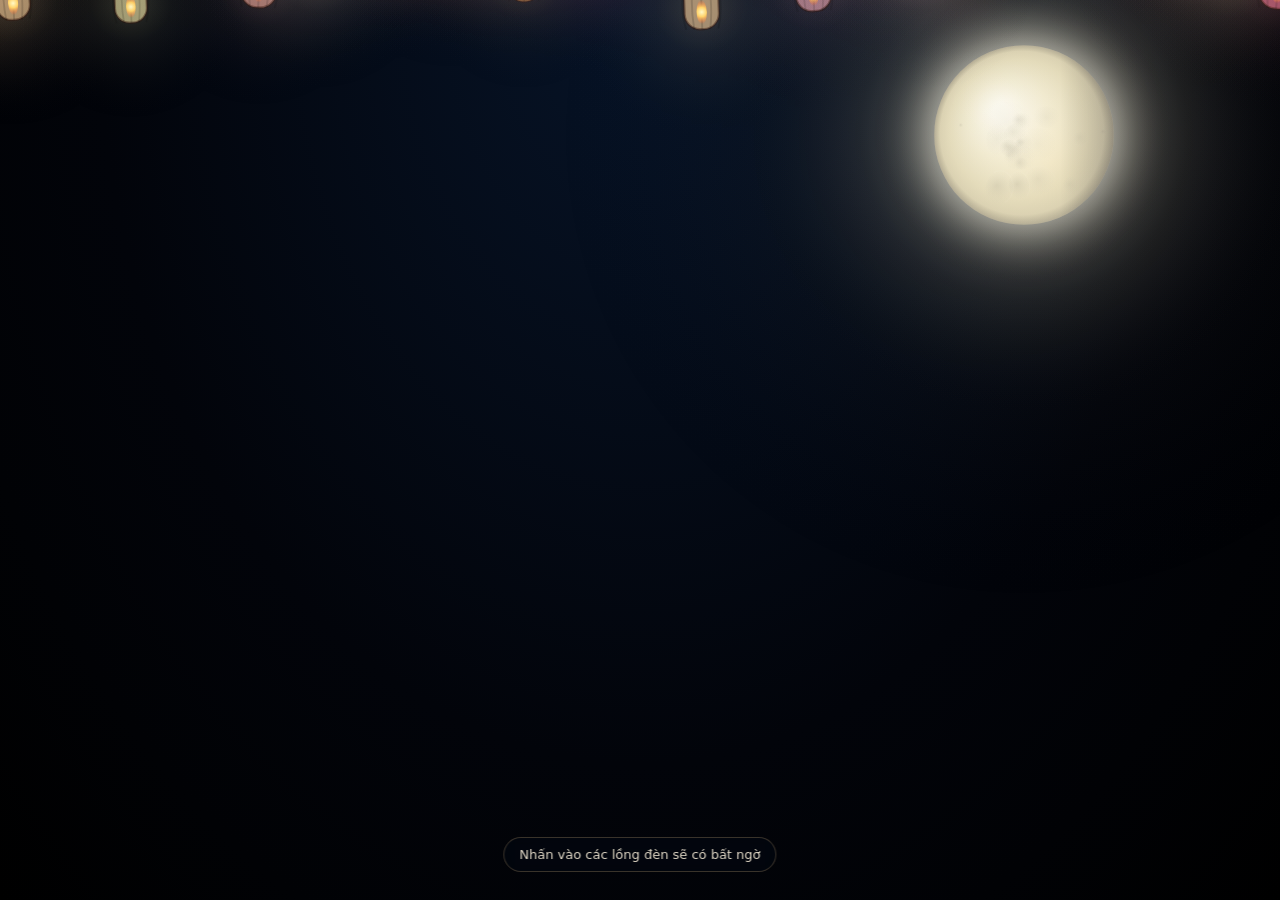
==== commit 7c384734: "upload source code" ====
--- a/longden.html
+++ b/longden.html
@@ -309,7 +309,7 @@
  
 <body>
   <audio id="bgMusic" loop preload="auto">
-    <source src="nhac/nhactrungthu.mp3" type="audio/mpeg">
+    <source src="./nhac/nhactrungthu.mp3" type="audio/mpeg">
     Trình duyệt của bạn không hỗ trợ audio.
   </audio>
  
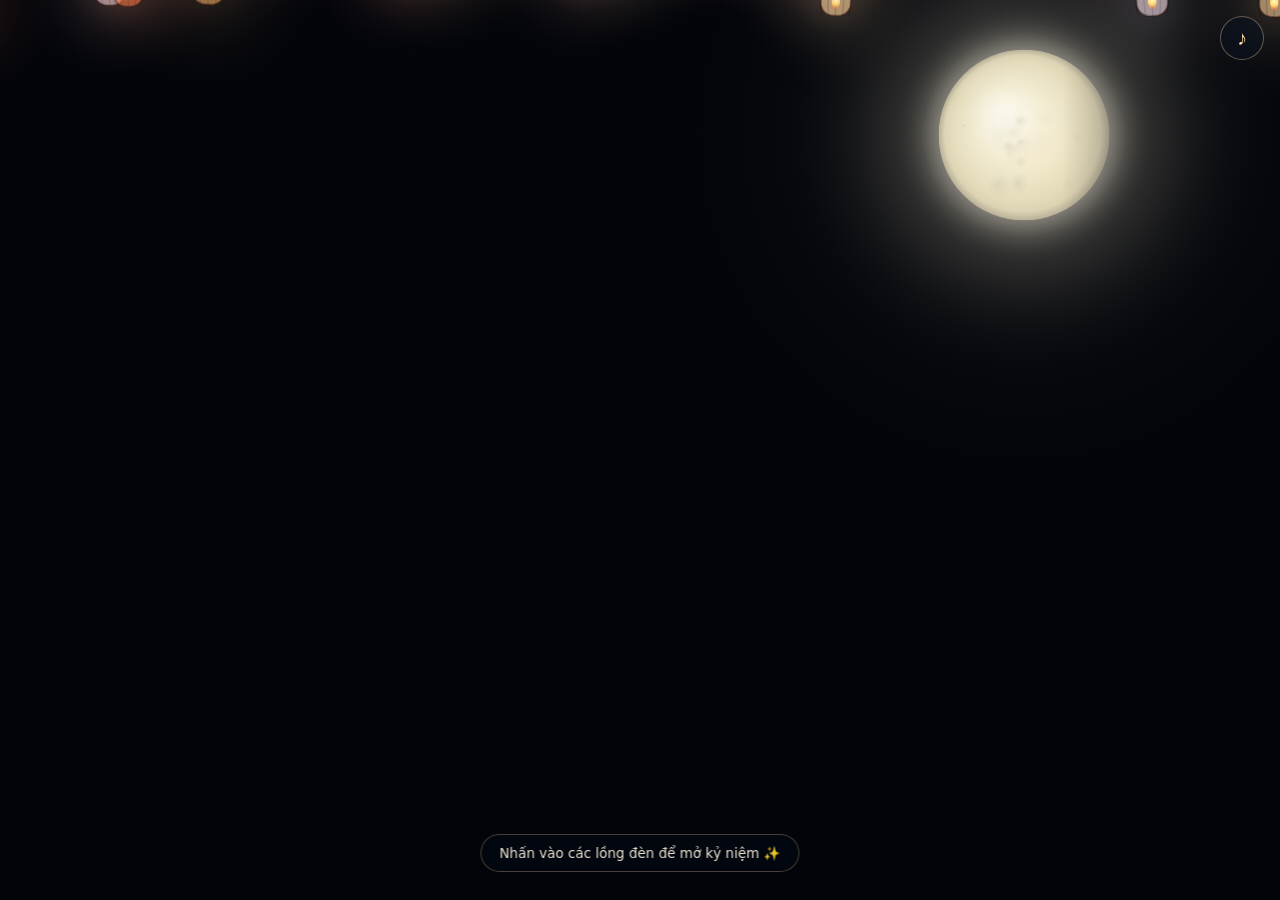
==== commit 0f5e44da: "upload source code" ====
--- a/longden.html
+++ b/longden.html
@@ -1,71 +1,125 @@
+<!DOCTYPE html>
 <html lang="vi">
- 
 <head>
   <meta charset="utf-8" />
-  <meta name="viewport" content="width=device-width,initial-scale=1" />
+  <meta name="viewport" content="width=device-width, initial-scale=1, maximum-scale=1, user-scalable=no" />
   <title>Cơn Mưa Hoa Đăng</title>
   <style>
     :root {
-      --corner-image-width: min(34vw, 480px);
-    }
- 
-    html,
-    body {
+      --accent: #ffb86b;
+      --pink: #ff95b7;
+      --text: #fff4cf;
+    }
+
+    * { box-sizing: border-box; }
+
+    html, body {
       height: 100%;
-      margin: 0
-    }
- 
-    body {
+      margin: 0;
       overflow: hidden;
       background: radial-gradient(ellipse at top, #071428 0%, #02040a 60%, #000 100%);
       color: #fff;
-      font-family: Inter, system-ui, Arial, sans-serif;
-      display: flex;
-      align-items: center;
-      justify-content: center;
-    }
- 
+      font-family: Inter, system-ui, -apple-system, "Segoe UI", Arial, sans-serif;
+      -webkit-tap-highlight-color: transparent;
+      user-select: none;
+    }
+
     canvas {
       display: block;
       position: fixed;
       inset: 0;
-      z-index: 0
-    }
- 
-    .corner-lantern {
-      display: none !important;
+      z-index: 0;
+      touch-action: none;
+    }
+
+    /* ===== UI Overlay ===== */
+    .ui-layer {
       position: fixed;
-      z-index: 2;
-      right: 0;
-      bottom: 0;
-      width: var(--corner-image-width);
-      max-width: 82vw;
-      height: auto;
-      transform-origin: 50% 100%;
-      filter: drop-shadow(-12px -8px 18px rgba(255, 155, 71, 0.28));
+      inset: 0;
+      z-index: 10;
       pointer-events: none;
     }
- 
-    .corner-lantern::after {
-      content: none
-    }
- 
-    @media (max-width: 600px) {
-      :root {
-        --corner-image-width: min(72vw, 360px)
-      }
-    }
- 
-    .credit {
+
+    .photo-hint {
       position: fixed;
-      right: 12px;
-      bottom: 12px;
-      color: #9fb6c9;
-      font-size: 12px;
-      opacity: 0.8;
-    }
- 
-    /* Popup ảnh khi bấm vào lồng đèn */
+      left: 50%;
+      bottom: 28px;
+      transform: translateX(-50%);
+      padding: 10px 18px;
+      border-radius: 999px;
+      background: rgba(3, 10, 20, 0.55);
+      border: 1px solid rgba(255, 215, 150, 0.28);
+      color: rgba(255, 245, 223, 0.92);
+      font-size: 13.5px;
+      font-weight: 500;
+      backdrop-filter: blur(8px);
+      transition: opacity 0.4s ease, transform 0.4s ease;
+      white-space: nowrap;
+    }
+
+    .photo-hint.hide {
+      opacity: 0;
+      transform: translateX(-50%) translateY(12px);
+      pointer-events: none;
+    }
+
+    .progress-badge {
+      position: fixed;
+      top: 18px;
+      left: 50%;
+      transform: translateX(-50%);
+      padding: 7px 14px;
+      border-radius: 999px;
+      background: rgba(0, 0, 0, 0.45);
+      border: 1px solid rgba(255, 200, 140, 0.3);
+      color: #ffe8c8;
+      font-size: 13px;
+      font-weight: 600;
+      letter-spacing: 0.02em;
+      backdrop-filter: blur(6px);
+      opacity: 0;
+      transition: opacity 0.4s ease;
+    }
+
+    .progress-badge.show {
+      opacity: 1;
+    }
+
+    /* Music toggle */
+    .music-btn {
+      position: fixed;
+      top: 16px;
+      right: 16px;
+      width: 44px;
+      height: 44px;
+      border: 1px solid rgba(255, 220, 180, 0.35);
+      border-radius: 50%;
+      background: rgba(10, 18, 32, 0.55);
+      color: #ffd9a8;
+      font-size: 20px;
+      cursor: pointer;
+      pointer-events: auto;
+      display: flex;
+      align-items: center;
+      justify-content: center;
+      backdrop-filter: blur(8px);
+      transition: transform 0.2s ease, background 0.2s ease;
+      z-index: 15;
+    }
+
+    .music-btn:hover,
+    .music-btn:focus-visible {
+      transform: scale(1.08);
+      background: rgba(20, 30, 50, 0.7);
+      outline: 2px solid rgba(255, 220, 180, 0.5);
+      outline-offset: 2px;
+    }
+
+    .music-btn.muted {
+      opacity: 0.65;
+    }
+
+    /* ===== Photo Popup ===== */
     .photo-popup {
       position: fixed;
       inset: 0;
@@ -73,44 +127,47 @@
       display: flex;
       align-items: center;
       justify-content: center;
-      background: rgba(0, 0, 0, 0.48);
-      backdrop-filter: blur(6px);
+      background: rgba(0, 0, 0, 0.52);
+      backdrop-filter: blur(7px);
       opacity: 0;
       visibility: hidden;
-      transition: opacity .35s ease, visibility .35s ease;
-    }
- 
+      transition: opacity 0.35s ease, visibility 0.35s ease;
+      pointer-events: none;
+    }
+
     .photo-popup.show {
       opacity: 1;
       visibility: visible;
-    }
- 
+      pointer-events: auto;
+    }
+
     .photo-card {
       position: relative;
-      width: min(76vw, 430px);
+      width: min(78vw, 440px);
       max-height: 78vh;
       padding: 12px;
-      border-radius: 24px;
-      background: rgba(255, 255, 255, .10);
-      border: 1px solid rgba(255, 221, 163, .45);
-      box-shadow: 0 0 35px rgba(255, 176, 74, .28), 0 25px 70px rgba(0, 0, 0, .55);
-      transform: scale(.65) translateY(35px) rotate(-2deg);
-      transition: transform .45s cubic-bezier(.2, .8, .2, 1);
-    }
- 
+      border-radius: 22px;
+      background: rgba(255, 255, 255, 0.09);
+      border: 1px solid rgba(255, 221, 163, 0.45);
+      box-shadow: 0 0 35px rgba(255, 176, 74, 0.28), 0 25px 70px rgba(0, 0, 0, 0.55);
+      transform: scale(0.72) translateY(30px);
+      transition: transform 0.45s cubic-bezier(0.2, 0.8, 0.2, 1);
+    }
+
     .photo-popup.show .photo-card {
-      transform: scale(1) translateY(0) rotate(0deg);
-    }
- 
+      transform: scale(1) translateY(0);
+    }
+
     .photo-card img {
       display: block;
       width: 100%;
       max-height: calc(78vh - 24px);
       object-fit: contain;
-      border-radius: 17px;
+      border-radius: 16px;
       user-select: none;
-    }
- 
+      -webkit-user-drag: none;
+    }
+
     .photo-close {
       position: absolute;
       top: -14px;
@@ -121,61 +178,18 @@
       border-radius: 50%;
       background: #fff7e7;
       color: #6b3d17;
-      font-size: 23px;
+      font-size: 22px;
+      line-height: 1;
       cursor: pointer;
-      box-shadow: 0 5px 18px rgba(0, 0, 0, .35);
-    }
- 
-    .photo-hint {
-      position: fixed;
-      left: 50%;
-      bottom: 28px;
-      z-index: 5;
-      transform: translateX(-50%);
-      padding: 9px 15px;
-      border-radius: 999px;
-      background: rgba(3, 10, 20, .48);
-      border: 1px solid rgba(255, 215, 150, .22);
-      color: rgba(255, 245, 223, .88);
-      font-size: 13px;
-      pointer-events: none;
-      backdrop-filter: blur(5px);
-    }
- 
-    .heart-message {
-      position: fixed;
-      left: 50%;
-      top: 50%;
-      z-index: 6;
-      width: min(86vw, 720px);
-      transform: translate(-50%, -50%) scale(.8);
-      color: #fff4cf;
-      text-align: center;
-      text-shadow: 0 2px 18px rgba(255, 108, 47, .8);
-      opacity: 0;
-      visibility: hidden;
-      pointer-events: none;
-      transition: opacity 1.2s ease, transform 1.2s cubic-bezier(.2, .8, .2, 1);
-    }
- 
-    .heart-message.show {
-      opacity: 1;
-      visibility: visible;
-      transform: translate(-50%, -50%) scale(1);
-    }
- 
-    .heart-message__line {
-      display: block;
-      font: 700 clamp(20px, 3vw, 34px)/1.35 Georgia, serif;
-    }
- 
-    .heart-message__name {
-      display: block;
-      margin-top: 14px;
-      color: #ffb6c1;
-      font: 700 clamp(28px, 5vw, 54px)/1.1 'Dancing Script', cursive;
-    }
- 
+      box-shadow: 0 5px 18px rgba(0, 0, 0, 0.35);
+      pointer-events: auto;
+    }
+
+    .photo-close:hover {
+      transform: scale(1.08);
+    }
+
+    /* ===== Heart VIP Trigger ===== */
     .heartvip-stem {
       position: fixed;
       left: 50%;
@@ -184,15 +198,16 @@
       width: 4px;
       height: 110px;
       border-radius: 999px;
-      background: linear-gradient(to bottom, rgba(255, 207, 225, .95), rgba(156, 81, 109, .9));
-      box-shadow: 0 0 18px rgba(255, 142, 184, .7);
+      background: linear-gradient(to bottom, rgba(255, 207, 225, 0.95), rgba(156, 81, 109, 0.9));
+      box-shadow: 0 0 18px rgba(255, 142, 184, 0.7);
       opacity: 0;
       visibility: hidden;
       transform: translateX(-50%) scaleY(0);
       transform-origin: top center;
-      transition: opacity .8s ease, transform .8s cubic-bezier(.2, .8, .2, 1), visibility .8s;
-    }
- 
+      transition: opacity 0.8s ease, transform 0.8s cubic-bezier(0.2, 0.8, 0.2, 1), visibility 0.8s;
+      pointer-events: none;
+    }
+
     .heartvip-stem::before {
       content: "";
       position: absolute;
@@ -202,16 +217,16 @@
       height: 18px;
       transform: translateX(-50%);
       border-radius: 50%;
-      background: rgba(255, 234, 244, .95);
-      box-shadow: 0 0 16px rgba(255, 146, 176, .8);
-    }
- 
+      background: rgba(255, 234, 244, 0.95);
+      box-shadow: 0 0 16px rgba(255, 146, 176, 0.8);
+    }
+
     .heartvip-stem.show {
       opacity: 1;
       visibility: visible;
       transform: translateX(-50%) scaleY(1);
     }
- 
+
     .heartvip-trigger {
       position: fixed;
       left: 50%;
@@ -219,11 +234,11 @@
       z-index: 8;
       width: 82px;
       height: 82px;
-      border: 1px solid rgba(255, 224, 235, .85);
+      border: 1px solid rgba(255, 224, 235, 0.85);
       border-radius: 50%;
       color: #fff7fb;
       background: radial-gradient(circle at 35% 30%, #ffb6cf, #e84f83 68%, #a91f58);
-      box-shadow: 0 0 24px rgba(255, 104, 157, .9), 0 0 70px rgba(255, 104, 157, .42);
+      box-shadow: 0 0 24px rgba(255, 104, 157, 0.9), 0 0 70px rgba(255, 104, 157, 0.42);
       font-size: 42px;
       line-height: 1;
       font-family: "Segoe UI Emoji", "Apple Color Emoji", "Noto Color Emoji", sans-serif;
@@ -231,717 +246,150 @@
       opacity: 0;
       visibility: hidden;
       pointer-events: none;
-      transform: translate(-50%, -50%) scale(.2);
-      transition: opacity .8s ease, transform .8s cubic-bezier(.2, .8, .2, 1), visibility .8s;
+      transform: translate(-50%, -50%) scale(0.2);
+      transition: opacity 0.8s ease, transform 0.8s cubic-bezier(0.2, 0.8, 0.2, 1), visibility 0.8s;
       animation: heartvip-pulse 1.5s ease-in-out infinite;
     }
- 
+
     .heartvip-trigger.show {
       opacity: 1;
       visibility: visible;
       pointer-events: auto;
       transform: translate(-50%, -50%) scale(1);
     }
- 
+
     .heartvip-hint {
       position: fixed;
       left: 50%;
-      top: calc(50% + 82px);
+      top: calc(50% + 88px);
       z-index: 9;
       transform: translateX(-50%);
       padding: 10px 18px;
       border-radius: 999px;
-      background: rgba(29, 8, 18, .45);
-      border: 1px solid rgba(255, 210, 228, .6);
+      background: rgba(29, 8, 18, 0.5);
+      border: 1px solid rgba(255, 210, 228, 0.55);
       color: #fff4fb;
-      font: 600 15px/1.3 'Segoe UI', sans-serif;
-      letter-spacing: .02em;
-      text-shadow: 0 2px 10px rgba(255, 109, 168, .65);
+      font: 600 15px/1.3 "Segoe UI", system-ui, sans-serif;
+      letter-spacing: 0.02em;
+      text-shadow: 0 2px 10px rgba(255, 109, 168, 0.65);
       opacity: 0;
       visibility: hidden;
       pointer-events: none;
-      transition: opacity .6s ease, visibility .6s ease, transform .6s ease;
-    }
- 
+      transition: opacity 0.6s ease, visibility 0.6s ease, transform 0.6s ease;
+    }
+
     .heartvip-trigger.show + .heartvip-hint {
       opacity: 1;
       visibility: visible;
-      transform: translateX(-50%) scale(1);
-    }
- 
+    }
+
     .heartvip-trigger::before {
       content: "";
       position: absolute;
       inset: -18px;
       border-radius: 50%;
-      border: 1px solid rgba(255, 210, 228, 0.75);
+      border: 1px solid rgba(255, 210, 228, 0.7);
       opacity: 0;
       animation: heartvip-ring 2.4s ease-out infinite;
     }
- 
+
     .heartvip-trigger:hover,
     .heartvip-trigger:focus-visible {
       transform: translate(-50%, -50%) scale(1.12);
-      outline: 2px solid rgba(255, 238, 246, .9);
+      outline: 2px solid rgba(255, 238, 246, 0.9);
       outline-offset: 4px;
     }
- 
+
     @keyframes heartvip-pulse {
-      50% { box-shadow: 0 0 34px rgba(255, 104, 157, 1), 0 0 86px rgba(255, 104, 157, .52); }
-    }
- 
+      50% {
+        box-shadow: 0 0 34px rgba(255, 104, 157, 1), 0 0 86px rgba(255, 104, 157, 0.52);
+      }
+    }
+
     @keyframes heartvip-ring {
-      0% {
-        opacity: 0.9;
-        transform: scale(0.82);
-      }
-      70% {
-        opacity: 0;
-        transform: scale(1.4);
-      }
-      100% {
-        opacity: 0;
-        transform: scale(1.5);
-      }
+      0%   { opacity: 0.85; transform: scale(0.82); }
+      70%  { opacity: 0; transform: scale(1.4); }
+      100% { opacity: 0; transform: scale(1.5); }
+    }
+
+    /* Credit nhỏ */
+    .credit {
+      position: fixed;
+      right: 12px;
+      bottom: 10px;
+      color: #9fb6c9;
+      font-size: 11px;
+      opacity: 0.55;
+      z-index: 5;
+      pointer-events: none;
     }
   </style>
 </head>
- 
 <body>
   <audio id="bgMusic" loop preload="auto">
     <source src="./nhac/nhactrungthu.mp3" type="audio/mpeg">
-    Trình duyệt của bạn không hỗ trợ audio.
   </audio>
- 
+
   <canvas id="c"></canvas>
- 
-  <div class="photo-hint">Nhấn vào các lồng đèn sẽ có bất ngờ</div>
-  <div class="photo-popup" id="photoPopup" aria-hidden="true">
+
+  <div class="ui-layer">
+    <div class="progress-badge" id="progressBadge">Đã mở 0/7</div>
+    <div class="photo-hint" id="photoHint">Nhấn vào các lồng đèn để mở kỷ niệm ✨</div>
+  </div>
+
+  <button class="music-btn" id="musicBtn" type="button" aria-label="Bật/tắt nhạc" title="Bật/tắt nhạc">♪</button>
+
+  <div class="photo-popup" id="photoPopup" aria-hidden="true" role="dialog">
     <div class="photo-card">
       <button class="photo-close" id="photoClose" aria-label="Đóng">×</button>
       <img id="memoryPhoto" src="" alt="Kỷ niệm" />
     </div>
   </div>
+
   <div class="heartvip-stem" id="heartVipStem" aria-hidden="true"></div>
   <button class="heartvip-trigger" id="heartVipTrigger" type="button" aria-label="Mở trái tim yêu thương">❤</button>
   <div class="heartvip-hint" aria-live="polite">Bấm vào trái tim nhé 💗</div>
- 
+
   <script>
+    // ===================== CONFIG =====================
+    const CONFIG = {
+      FOCAL: 1000,
+      Z_MIN: 0.1,
+      Z_MAX: 2.0,
+      NEEDED_CLICKS: 7,
+      FORMATION_DURATION: 4800,   // ms
+      HEART_PARTICLES: window.matchMedia('(max-width: 768px)').matches ? 14 : 22,
+      LANTERN_COUNT: window.matchMedia('(max-width: 768px)').matches ? 70 : 105,
+      GIRL_NAME: 'Em'
+    };
+
+    // ===================== CANVAS SETUP =====================
     const canvas = document.getElementById('c');
-    const ctx = canvas.getContext('2d');
+    const ctx = canvas.getContext('2d', { alpha: false });
     let W = canvas.width = innerWidth;
     let H = canvas.height = innerHeight;
- 
-    window.addEventListener('resize', () => {
-      W = canvas.width = innerWidth;
-      H = canvas.height = innerHeight;
-    });
- 
- 
-    function rand(a, b) { return a + Math.random() * (b - a) }
-    function lerp(a, b, t) { return a + (b - a) * t }
- 
- 
-    const focalLength = 1000;
-    const zMin = 0.1;
-    const zMax = 2.0;
-    const GIRL_NAME = 'Em';
-    let skyPhase = 'rain';
+
+    // ===================== STATE =====================
+    let skyPhase = 'rain';          // rain | slowing | pause | forming | heart
     let motionScale = 1;
     let formationStartedAt = 0;
     let formationTargets = [];
     const openedLanterns = new Set();
+    let currentPhotoIndex = 0;
+    let musicPlayed = false;
+    let isMuted = false;
+
+    // ===================== DOM =====================
+    const photoPopup   = document.getElementById('photoPopup');
+    const memoryPhoto  = document.getElementById('memoryPhoto');
+    const photoClose   = document.getElementById('photoClose');
+    const photoHint    = document.getElementById('photoHint');
+    const progressBadge= document.getElementById('progressBadge');
     const heartVipTrigger = document.getElementById('heartVipTrigger');
     const heartVipStem = document.getElementById('heartVipStem');
-    const heartParticles = [];
- 
-    function revealHeartActivationSequence() {
-      if (heartVipTrigger.classList.contains('show')) return;
-      heartVipStem.classList.remove('show');
-      heartVipTrigger.classList.remove('show');
- 
-      setTimeout(() => {
-        heartVipStem.classList.add('show');
-        setTimeout(() => {
-          heartVipTrigger.classList.add('show');
-        }, 700);
-      }, 600);
-    }
- 
-    function spawnHeartParticles() {
-      const cx = W * 0.5;
-      const cy = H * 0.46;
-      heartParticles.length = 0;
-      for (let i = 0; i < heartParticleCount; i++) {
-        heartParticles.push({
-          x: cx + (Math.random() - 0.5) * 220,
-          y: cy + (Math.random() - 0.5) * 220,
-          r: rand(2, 7),
-          vx: (Math.random() - 0.5) * 1.3,
-          vy: -Math.random() * 1.6 - 0.5,
-          life: 1,
-          color: i % 2 === 0 ? '#ffd6e7' : '#ff95b7'
-        });
-      }
-    }
- 
-    function drawHeartAura() {
-      const cx = W * 0.5;
-      const cy = H * 0.46;
-      const radius = Math.min(W, H) * 0.23;
-      const t = performance.now() * 0.0015;
- 
-      const glow = ctx.createRadialGradient(cx, cy, radius * 0.12, cx, cy, radius * 1.6);
-      glow.addColorStop(0, 'rgba(255, 182, 193, 0.35)');
-      glow.addColorStop(0.4, 'rgba(255, 153, 189, 0.18)');
-      glow.addColorStop(1, 'rgba(255, 153, 189, 0)');
-      ctx.fillStyle = glow;
-      ctx.fillRect(cx - radius * 1.8, cy - radius * 1.8, radius * 3.6, radius * 3.6);
- 
-      ctx.beginPath();
-      ctx.moveTo(cx, cy + radius * 0.6);
-      for (let angle = 0; angle <= Math.PI * 2 + 0.1; angle += 0.08) {
-        const x = 16 * Math.pow(Math.sin(angle), 3);
-        const y = -(13 * Math.cos(angle) - 5 * Math.cos(2 * angle) - 2 * Math.cos(3 * angle) - Math.cos(4 * angle));
-        ctx.lineTo(cx + x * radius * 0.06, cy + y * radius * 0.06 + 25 + Math.sin(t + angle * 3) * 8);
-      }
-      ctx.closePath();
-      ctx.strokeStyle = 'rgba(255, 228, 238, 0.9)';
-      ctx.lineWidth = 2;
-      ctx.shadowColor = 'rgba(255, 120, 170, 0.75)';
-      ctx.shadowBlur = 22;
-      ctx.stroke();
-      ctx.shadowBlur = 0;
- 
-      for (let i = 0; i < heartParticles.length; i++) {
-        const p = heartParticles[i];
-        p.x += p.vx;
-        p.y += p.vy;
-        p.life -= 0.015;
-        p.vy += 0.008;
-        if (p.life <= 0) {
-          p.x = cx + (Math.random() - 0.5) * 200;
-          p.y = cy + (Math.random() - 0.5) * 200;
-          p.life = 1;
-          p.vx = (Math.random() - 0.5) * 1.4;
-          p.vy = -Math.random() * 1.8 - 0.5;
-        }
- 
-        ctx.beginPath();
-        ctx.fillStyle = p.color.replace(')', `, ${Math.max(0.2, p.life)})`).replace('rgb', 'rgba');
-        if (p.color.startsWith('#')) {
-          const hex = p.color.slice(1);
-          const r = parseInt(hex.slice(0, 2), 16);
-          const g = parseInt(hex.slice(2, 4), 16);
-          const b = parseInt(hex.slice(4, 6), 16);
-          ctx.fillStyle = `rgba(${r}, ${g}, ${b}, ${Math.max(0.2, p.life)})`;
-        }
-        ctx.arc(p.x, p.y, p.r, 0, Math.PI * 2);
-        ctx.fill();
-      }
-    }
- 
-    function beginHeartFormation() {
-      if (skyPhase !== 'rain') return;
-      skyPhase = 'slowing';
-      motionScale = .16;
-      photoPopup.classList.remove('show');
-      photoPopup.setAttribute('aria-hidden', 'true');
-      if (audio) audio.volume = .35;
- 
-      setTimeout(() => {
-        skyPhase = 'pause';
-        motionScale = 0;
-        setTimeout(() => {
-          formationTargets = buildHeartTargets();
-          lanterns.forEach((lantern) => {
-            lantern.formationStartX = lantern.x;
-            lantern.formationStartY = lantern.y;
-            lantern.formationStartRotation = lantern.rotation;
-          });
-          formationStartedAt = performance.now();
-          skyPhase = 'forming';
-          setTimeout(() => {
-            if (skyPhase === 'forming' || skyPhase === 'heart') {
-              skyPhase = 'heart';
-              spawnHeartParticles();
-              revealHeartActivationSequence();
-            }
-          }, 5000);
-        }, 1000);
-      }, 750);
-    }
-    class Lantern {
-      constructor() {
-        this.reset(true);
-      }
-      reset(top = false) {
-        this.size = rand(38, 46); // lồng đèn lớn hơn, kích thước vẫn khá đồng đều
-        this.x = rand(-0.1 * W, 1.1 * W);
-        this.y = top ? rand(-H * 0.5, -10) : rand(-H * 0.2, -10);
-        this.z = rand(zMin, zMax);
-        this.vx = rand(-0.22, 0.22);
-        this.vy = rand(0.18, 0.26); // rơi nhanh hơn và đồng đều hơn
-        this.vz = rand(-0.01, 0.01);
-        this.phase = rand(0, Math.PI * 2);
-        this.sway = rand(12, 34);
-        this.rotation = rand(-0.08, 0.08);
-        this.color = this.pickColor();
-        this.glow = rand(0.6, 1.2);
-        this.alpha = rand(0.7, 0.95);
-        this.age = 0;
-        this.maxAge = rand(60, 220);
-        this.twinkle = Math.random();
-        this.depth = rand(0.6, 1.4);
-      }
-      pickColor() {
-        const palettes = [
-          ['#ffd59e', '#ffb86b', '#ff7a45'],
-          ['#fff3b0', '#ffd166', '#ffb4a2'],
-          ['#ffe7f1', '#ffb6c1', '#ff7b9c']
-        ];
-        const p = palettes[Math.floor(rand(0, palettes.length))];
-        return p[Math.floor(rand(0, p.length))];
-      }
-      update(dt) {
-        if (skyPhase === 'pause') return;
-        if (skyPhase === 'forming' || skyPhase === 'heart') {
-          const target = formationTargets[this.formationIndex];
-          if (target) {
-            const scale = focalLength / (focalLength + this.z);
-            const targetX = (target.x - W / 2 * (1 - scale)) / scale;
-            const targetY = (target.y - H / 2 * (1 - scale)) / scale;
-            const progress = Math.min(1, (performance.now() - formationStartedAt) / 5000);
-            const eased = 1 - (1 - progress) ** 3;
-            this.x = lerp(this.formationStartX ?? this.x, targetX, eased);
-            this.y = lerp(this.formationStartY ?? this.y, targetY, eased);
-            this.rotation = lerp(this.formationStartRotation ?? this.rotation, 0, eased);
-          }
-          return;
-        }
-        this.age += dt;
-        this.vy += 0.00018 * (this.size / 24); // gia tốc nhẹ và đều hơn
-        this.x += (this.vx + Math.sin(this.age * 0.018 + this.phase) * (this.sway * this.depth * 0.0022)) * motionScale;
-        this.y += this.vy * (1.05 + this.depth * 0.12) * motionScale;
-        this.z += this.vz;
- 
-        if (this.z < zMin) this.z = zMin;
-        if (this.z > zMax) this.z = zMax;
-        this.rotation += Math.sin(this.age * 0.005 + this.phase) * 0.00045;
-        this.alpha = 0.72 + 0.22 * Math.sin(this.age * 0.02 + this.phase * 3) * this.twinkle;
- 
-        if (this.y - this.size * (focalLength / (focalLength + this.z)) > H + 80) {
-          this.reset(false);
-          this.x = rand(-0.1 * W, 1.1 * W);
-          this.y = -rand(10, 200);
-          this.z = rand(zMin, zMax);
-        }
-      }
-      draw(ctx, glowFactor) {
-        const scale = focalLength / (focalLength + this.z);
-        const px = this.x * scale + W / 2 * (1 - scale); // Perspective projection for x
-        const py = this.y * scale + H / 2 * (1 - scale); // Perspective projection for y
-        const scaledSize = this.size * scale;
- 
-        // Lưu vị trí thật trên màn hình để có thể click trúng lồng đèn
-        this.screenX = px;
-        this.screenY = py;
-        this.screenSize = scaledSize;
- 
-        ctx.save();
-        ctx.translate(px, py);
-        ctx.rotate(this.rotation);
-        const gRadius = scaledSize * (2.4 + glowFactor * this.glow);
-        const grd = ctx.createRadialGradient(0, 0, 0, 0, 0, gRadius);
-        grd.addColorStop(0, hexToRgba(this.color, 0.25 * this.alpha));
-        grd.addColorStop(0.35, hexToRgba(this.color, 0.08 * this.alpha));
-        grd.addColorStop(1, 'rgba(0, 0, 0, 0)');
-        ctx.fillStyle = grd;
-        ctx.beginPath();
-        ctx.arc(0, 0, gRadius, 0, Math.PI * 2);
-        ctx.fill();
-        const w = scaledSize * 0.8;
-        const h = scaledSize * 1.05;
-        const bodyAlpha = Math.max(0.58, this.alpha * (1 - (this.z - zMin) / (zMax - zMin)));
-        ctx.beginPath();
-        roundRectPath(ctx, -w / 2, -h / 2, w, h, w * 0.45);
-        ctx.fillStyle = this.color;
-        ctx.globalAlpha = bodyAlpha;
-        ctx.fill();
-        ctx.lineWidth = Math.max(1.5, scaledSize * 0.055);
-        ctx.strokeStyle = 'rgba(55, 24, 15, 0.72)';
-        ctx.stroke();
-        ctx.globalAlpha = 0.18 * this.alpha;
-        for (let i = -2; i <= 2; i++) {
-          ctx.beginPath();
-          const ix = (i / 3) * w * 0.7;
-          ctx.moveTo(ix, -h / 2);
-          ctx.quadraticCurveTo(ix * 1.4, 0, ix, h / 2);
-          ctx.lineWidth = Math.max(1, scaledSize * 0.045);
-          ctx.strokeStyle = '#000000';
-          ctx.stroke();
-        }
-        ctx.globalAlpha = 1;
-        const flameY = h * 0.12;
-        const flameH = scaledSize * 0.28;
-        const flameW = scaledSize * 0.12;
-        const flameGrd = ctx.createRadialGradient(0, flameY, 0, 0, flameY, flameH);
-        flameGrd.addColorStop(0, '#fff9c8');
-        flameGrd.addColorStop(0.4, '#ffd36a');
-        flameGrd.addColorStop(1, 'rgba(255, 100, 50, 0)');
-        ctx.fillStyle = flameGrd;
-        ctx.beginPath();
-        ctx.ellipse(0, flameY, flameW, flameH, 0, 0, Math.PI * 2);
-        ctx.fill();
-        ctx.restore();
-      }
-    }
- 
- 
-    function roundRectPath(ctx, x, y, w, h, r) {
-      ctx.moveTo(x + r, y);
-      ctx.arcTo(x + w, y, x + w, y + h, r);
-      ctx.arcTo(x + w, y + h, x, y + h, r);
-      ctx.arcTo(x, y + h, x, y, r);
-      ctx.arcTo(x, y, x + w, y, r);
-    }
- 
-    function hexToRgba(hex, alpha) {
-      const h = hex.replace('#', '');
-      const bigint = parseInt(h, 16);
-      const r = (bigint >> 16) & 255;
-      const g = (bigint >> 8) & 255;
-      const b = bigint & 255;
-      return `rgba(${r}, ${g}, ${b}, ${alpha})`;
-    }
- 
- 
-    const isMobile = window.matchMedia('(max-width: 768px)').matches;
-    let lanterns = [];
-    let LAST = performance.now();
-    let glowFactor = 0.6;
-    const desiredCount = isMobile ? 90 : 120;
-    const heartParticleCount = isMobile ? 16 : 26;
- 
-    function spawn(n) {
-      lanterns = [];
-      for (let i = 0; i < n; i++) {
-        const lantern = new Lantern();
-        lantern.formationIndex = i;
-        lanterns.push(lantern);
-      }
-    }
-    spawn(desiredCount);
- 
-    // ===== HEART FORMATION =====
-    // Parametric heart curve
-    function heartCurveX(t) { return 16 * Math.pow(Math.sin(t), 3); }
-    function heartCurveY(t) { return -(13 * Math.cos(t) - 5 * Math.cos(2 * t) - 2 * Math.cos(3 * t) - Math.cos(4 * t)); }
- 
-    let heartTargets = [];
- 
-    function buildHeartTargets() {
-      heartTargets = [];
-      const heartScale = Math.min(W, H) * 0.019;
-      const cx = W * 0.5;
-      const cy = H * 0.46;
- 
-      // Create one heart target for every lantern so no lantern is left over.
-      const outlineCount = Math.ceil(lanterns.length * 0.68);
-      for (let i = 0; i < outlineCount; i++) {
-        const t = (i / outlineCount) * Math.PI * 2;
-        heartTargets.push({
-          x: cx + heartCurveX(t) * heartScale,
-          y: cy + heartCurveY(t) * heartScale
-        });
-      }
- 
-      // Fill the heart with the remaining targets.
-      const fillRng = seededRandom(777);
-      while (heartTargets.length < lanterns.length) {
-        const t = fillRng() * Math.PI * 2;
-        const shrink = 0.2 + fillRng() * 0.55;
-        heartTargets.push({
-          x: cx + heartCurveX(t) * heartScale * shrink,
-          y: cy + heartCurveY(t) * heartScale * shrink
-        });
-      }
- 
-      // Assign targets to lanterns
-      for (let i = 0; i < lanterns.length; i++) {
-        const ti = i % heartTargets.length;
-        lanterns[i].heartTX = heartTargets[ti].x;
-        lanterns[i].heartTY = heartTargets[ti].y;
-      }
- 
-      return heartTargets;
-    }
-    buildHeartTargets();
- 
-    // Rebuild on resize
-    window.addEventListener('resize', () => {
-      buildHeartTargets();
-    });
- 
-    // ── Seeded pseudo-random for stable moon features ──
-    function seededRandom(seed) {
-      let s = seed;
-      return function () {
-        s = (s * 16807 + 0) % 2147483647;
-        return (s - 1) / 2147483646;
-      };
-    }
- 
-    // Pre-generate moon crater & maria data once
-    let moonCraterData = null;
-    let moonMariaData = null;
-    let lastMoonRadius = -1;
- 
-    function generateMoonFeatures(scaledR) {
-      const rng = seededRandom(42);
-      // --- Craters ---
-      const craters = [];
-      const numCraters = 18;
-      for (let i = 0; i < numCraters; i++) {
-        const r = scaledR * (0.03 + rng() * 0.14);
-        const angle = rng() * Math.PI * 2;
-        const dist = rng() * (scaledR - r * 1.1);
-        const ox = Math.cos(angle) * dist;
-        const oy = Math.sin(angle) * dist;
-        if (Math.sqrt(ox * ox + oy * oy) + r < scaledR) {
-          craters.push({
-            ox, oy,
-            w: r * (0.85 + rng() * 0.3),
-            h: r * (0.65 + rng() * 0.35),
-            rot: rng() * Math.PI,
-            alpha: 0.08 + rng() * 0.22,
-            rimAlpha: 0.04 + rng() * 0.08
-          });
-        }
-      }
-      // --- Maria (dark patches) ---
-      const maria = [];
-      const mariaSeeds = [
-        { ox: -0.2, oy: -0.15, rx: 0.28, ry: 0.22 },
-        { ox: 0.15, oy: 0.1, rx: 0.22, ry: 0.18 },
-        { ox: -0.05, oy: 0.25, rx: 0.18, ry: 0.14 },
-        { ox: 0.25, oy: -0.2, rx: 0.15, ry: 0.12 },
-        { ox: -0.3, oy: 0.05, rx: 0.12, ry: 0.18 }
-      ];
-      mariaSeeds.forEach(m => {
-        maria.push({
-          ox: m.ox * scaledR,
-          oy: m.oy * scaledR,
-          rx: m.rx * scaledR,
-          ry: m.ry * scaledR,
-          alpha: 0.06 + rng() * 0.06
-        });
-      });
-      return { craters, maria };
-    }
- 
-    function drawMoon(ctx) {
-      const moonX = W * 0.8;
-      const moonY = H * 0.15;
-      const moonRadius = Math.min(W, H) * 0.1;
-      const moonZ = zMax;
-      const scale = focalLength / (focalLength + moonZ);
-      const R = moonRadius * scale;
- 
-      // Regenerate features only when radius changes (resize)
-      if (Math.abs(R - lastMoonRadius) > 0.5) {
-        const features = generateMoonFeatures(R);
-        moonCraterData = features.craters;
-        moonMariaData = features.maria;
-        lastMoonRadius = R;
-      }
- 
-      // Breathing glow animation
-      const now = performance.now();
-      const breathe = 1 + 0.06 * Math.sin(now * 0.0008);
- 
-      ctx.save();
- 
-      // ── Layer 1: Outermost soft haze ──
-      const haze = R * 5 * breathe;
-      const hazeGrd = ctx.createRadialGradient(moonX, moonY, R * 0.3, moonX, moonY, haze);
-      hazeGrd.addColorStop(0, 'rgba(255, 252, 230, 0.10)');
-      hazeGrd.addColorStop(0.3, 'rgba(255, 248, 220, 0.04)');
-      hazeGrd.addColorStop(1, 'rgba(0, 0, 0, 0)');
-      ctx.fillStyle = hazeGrd;
-      ctx.beginPath();
-      ctx.arc(moonX, moonY, haze, 0, Math.PI * 2);
-      ctx.fill();
- 
-      // ── Layer 2: Mid glow ring ──
-      const glowR = R * 3 * breathe;
-      const glowGrd = ctx.createRadialGradient(moonX, moonY, R * 0.5, moonX, moonY, glowR);
-      glowGrd.addColorStop(0, 'rgba(255, 250, 235, 0.45)');
-      glowGrd.addColorStop(0.25, 'rgba(255, 245, 215, 0.20)');
-      glowGrd.addColorStop(0.5, 'rgba(255, 240, 200, 0.08)');
-      glowGrd.addColorStop(1, 'rgba(0, 0, 0, 0)');
-      ctx.fillStyle = glowGrd;
-      ctx.beginPath();
-      ctx.arc(moonX, moonY, glowR, 0, Math.PI * 2);
-      ctx.fill();
- 
-      // ── Layer 3: Inner corona ──
-      const coronaR = R * 1.6 * breathe;
-      const coronaGrd = ctx.createRadialGradient(moonX, moonY, R * 0.8, moonX, moonY, coronaR);
-      coronaGrd.addColorStop(0, 'rgba(255, 253, 240, 0.55)');
-      coronaGrd.addColorStop(0.5, 'rgba(255, 248, 220, 0.15)');
-      coronaGrd.addColorStop(1, 'rgba(0, 0, 0, 0)');
-      ctx.fillStyle = coronaGrd;
-      ctx.beginPath();
-      ctx.arc(moonX, moonY, coronaR, 0, Math.PI * 2);
-      ctx.fill();
- 
-      // ── Moon body: layered gradient for realistic look ──
-      ctx.save();
-      ctx.beginPath();
-      ctx.arc(moonX, moonY, R, 0, Math.PI * 2);
-      ctx.clip();
- 
-      // Base colour
-      const bodyGrd = ctx.createRadialGradient(
-        moonX - R * 0.25, moonY - R * 0.25, R * 0.1,
-        moonX, moonY, R
-      );
-      bodyGrd.addColorStop(0, '#fffef5');
-      bodyGrd.addColorStop(0.4, '#f5f0d8');
-      bodyGrd.addColorStop(0.75, '#e8e0c0');
-      bodyGrd.addColorStop(1, '#d8cfb0');
-      ctx.fillStyle = bodyGrd;
-      ctx.fillRect(moonX - R, moonY - R, R * 2, R * 2);
- 
-      // Warm tint overlay
-      const warmGrd = ctx.createRadialGradient(
-        moonX + R * 0.3, moonY + R * 0.3, 0,
-        moonX, moonY, R
-      );
-      warmGrd.addColorStop(0, 'rgba(255, 220, 160, 0.15)');
-      warmGrd.addColorStop(1, 'rgba(180, 170, 140, 0.10)');
-      ctx.fillStyle = warmGrd;
-      ctx.fillRect(moonX - R, moonY - R, R * 2, R * 2);
- 
-      // ── Maria (dark lowland regions) ──
-      if (moonMariaData) {
-        moonMariaData.forEach(m => {
-          ctx.globalAlpha = m.alpha;
-          const mGrd = ctx.createRadialGradient(
-            moonX + m.ox, moonY + m.oy, 0,
-            moonX + m.ox, moonY + m.oy, Math.max(m.rx, m.ry)
-          );
-          mGrd.addColorStop(0, 'rgba(140, 135, 115, 0.7)');
-          mGrd.addColorStop(0.6, 'rgba(160, 155, 135, 0.3)');
-          mGrd.addColorStop(1, 'rgba(180, 175, 155, 0)');
-          ctx.fillStyle = mGrd;
-          ctx.beginPath();
-          ctx.ellipse(moonX + m.ox, moonY + m.oy, m.rx, m.ry, 0, 0, Math.PI * 2);
-          ctx.fill();
-        });
-        ctx.globalAlpha = 1;
-      }
- 
-      // ── Craters ──
-      if (moonCraterData) {
-        moonCraterData.forEach(c => {
-          const cx = moonX + c.ox;
-          const cy = moonY + c.oy;
- 
-          // Crater shadow (deeper part)
-          ctx.globalAlpha = c.alpha;
-          const cGrd = ctx.createRadialGradient(
-            cx - c.w * 0.15, cy - c.h * 0.15, 0,
-            cx, cy, Math.max(c.w, c.h)
-          );
-          cGrd.addColorStop(0, 'rgba(170, 165, 145, 0.9)');
-          cGrd.addColorStop(0.5, 'rgba(190, 185, 165, 0.5)');
-          cGrd.addColorStop(1, 'rgba(210, 205, 185, 0)');
-          ctx.fillStyle = cGrd;
-          ctx.beginPath();
-          ctx.ellipse(cx, cy, c.w, c.h, c.rot, 0, Math.PI * 2);
-          ctx.fill();
- 
-          // Crater rim (subtle highlight)
-          ctx.globalAlpha = c.rimAlpha;
-          ctx.strokeStyle = 'rgba(255, 252, 240, 0.4)';
-          ctx.lineWidth = Math.max(0.5, c.w * 0.08);
-          ctx.beginPath();
-          ctx.ellipse(cx, cy, c.w * 1.02, c.h * 1.02, c.rot, Math.PI * 0.8, Math.PI * 1.8);
-          ctx.stroke();
-        });
-        ctx.globalAlpha = 1;
-      }
- 
-      // ── Terminator shadow (edge darkening for 3D look) ──
-      const termGrd = ctx.createLinearGradient(
-        moonX - R, moonY, moonX + R, moonY
-      );
-      termGrd.addColorStop(0, 'rgba(0, 0, 0, 0)');
-      termGrd.addColorStop(0.7, 'rgba(0, 0, 0, 0)');
-      termGrd.addColorStop(1, 'rgba(0, 0, 20, 0.18)');
-      ctx.fillStyle = termGrd;
-      ctx.fillRect(moonX - R, moonY - R, R * 2, R * 2);
- 
-      // Edge vignette for spherical feel
-      const edgeGrd = ctx.createRadialGradient(
-        moonX - R * 0.15, moonY - R * 0.15, R * 0.4,
-        moonX, moonY, R
-      );
-      edgeGrd.addColorStop(0, 'rgba(0, 0, 0, 0)');
-      edgeGrd.addColorStop(0.85, 'rgba(0, 0, 0, 0)');
-      edgeGrd.addColorStop(1, 'rgba(0, 0, 20, 0.15)');
-      ctx.fillStyle = edgeGrd;
-      ctx.fillRect(moonX - R, moonY - R, R * 2, R * 2);
- 
-      ctx.restore(); // End clip
- 
-      // ── Specular highlight (top-left shine) ──
-      ctx.globalAlpha = 0.35;
-      const specGrd = ctx.createRadialGradient(
-        moonX - R * 0.3, moonY - R * 0.3, 0,
-        moonX - R * 0.3, moonY - R * 0.3, R * 0.6
-      );
-      specGrd.addColorStop(0, 'rgba(255, 255, 255, 0.6)');
-      specGrd.addColorStop(0.5, 'rgba(255, 255, 255, 0.1)');
-      specGrd.addColorStop(1, 'rgba(255, 255, 255, 0)');
-      ctx.fillStyle = specGrd;
-      ctx.beginPath();
-      ctx.arc(moonX, moonY, R, 0, Math.PI * 2);
-      ctx.fill();
-      ctx.globalAlpha = 1;
- 
-      ctx.restore();
-    }
- 
-    function update() {
-      const now = performance.now();
-      const dt = (now - LAST) * 0.06;
-      LAST = now;
-      ctx.clearRect(0, 0, W, H);
-      drawMoon(ctx);
-      lanterns.sort((a, b) => a.z - b.z); // Sort by z-depth for correct rendering order
-      for (let i = 0; i < lanterns.length; i++) {
-        lanterns[i].update(dt);
-      }
-      for (let i = 0; i < lanterns.length; i++) {
-        lanterns[i].draw(ctx, glowFactor);
-      }
-      if (skyPhase === 'forming' && performance.now() - formationStartedAt >= 5000) {
-        skyPhase = 'heart';
-        spawnHeartParticles();
-        revealHeartActivationSequence();
-      }
-      if (skyPhase === 'heart' || skyPhase === 'forming') {
-        drawHeartAura();
-      }
-      ctx.globalAlpha = 1;
-      requestAnimationFrame(update);
-    }
-    requestAnimationFrame(update);
-    
-    // ===== ẢNH KỶ NIỆM TUẦN TỰ =====
+    const musicBtn     = document.getElementById('musicBtn');
+    const audio        = document.getElementById('bgMusic');
+
     const memoryImages = [
       'anh/anh1.jpg',
       'anh/anh2.jpg',
@@ -950,93 +398,684 @@
       'anh/anh5.jpg',
       'anh/anh6.jpg',
     ];
- 
-    const photoPopup = document.getElementById('photoPopup');
-    const memoryPhoto = document.getElementById('memoryPhoto');
-    const photoClose = document.getElementById('photoClose');
     const fallbackPhoto = 'image/lantern.svg';
-    let currentPhotoIndex = 0; // Theo dõi ảnh hiện tại
- 
+
+    // ===================== UTILS =====================
+    function rand(a, b) { return a + Math.random() * (b - a); }
+    function lerp(a, b, t) { return a + (b - a) * t; }
+    function easeOutCubic(t) { return 1 - Math.pow(1 - t, 3); }
+
+    function hexToRgba(hex, alpha) {
+      const h = hex.replace('#', '');
+      const n = parseInt(h, 16);
+      return `rgba(${(n >> 16) & 255}, ${(n >> 8) & 255}, ${n & 255}, ${alpha})`;
+    }
+
+    function roundRectPath(ctx, x, y, w, h, r) {
+      ctx.moveTo(x + r, y);
+      ctx.arcTo(x + w, y, x + w, y + h, r);
+      ctx.arcTo(x + w, y + h, x, y + h, r);
+      ctx.arcTo(x, y + h, x, y, r);
+      ctx.arcTo(x, y, x + w, y, r);
+    }
+
+    function seededRandom(seed) {
+      let s = seed;
+      return function () {
+        s = (s * 16807) % 2147483647;
+        return (s - 1) / 2147483646;
+      };
+    }
+
+    // ===================== HEART PARTICLES =====================
+    const heartParticles = [];
+
+    function spawnHeartParticles() {
+      const cx = W * 0.5;
+      const cy = H * 0.46;
+      heartParticles.length = 0;
+      for (let i = 0; i < CONFIG.HEART_PARTICLES; i++) {
+        heartParticles.push({
+          x: cx + (Math.random() - 0.5) * 200,
+          y: cy + (Math.random() - 0.5) * 200,
+          r: rand(2, 6.5),
+          vx: (Math.random() - 0.5) * 1.2,
+          vy: -Math.random() * 1.5 - 0.4,
+          life: 1,
+          color: i % 2 === 0 ? '#ffd6e7' : '#ff95b7'
+        });
+      }
+    }
+
+    function drawHeartAura() {
+      const cx = W * 0.5;
+      const cy = H * 0.46;
+      const radius = Math.min(W, H) * 0.22;
+      const t = performance.now() * 0.0014;
+
+      // Soft glow
+      const glow = ctx.createRadialGradient(cx, cy, radius * 0.1, cx, cy, radius * 1.55);
+      glow.addColorStop(0, 'rgba(255, 182, 193, 0.32)');
+      glow.addColorStop(0.45, 'rgba(255, 153, 189, 0.14)');
+      glow.addColorStop(1, 'rgba(255, 153, 189, 0)');
+      ctx.fillStyle = glow;
+      ctx.fillRect(cx - radius * 1.7, cy - radius * 1.7, radius * 3.4, radius * 3.4);
+
+      // Heart outline
+      ctx.beginPath();
+      ctx.moveTo(cx, cy + radius * 0.55);
+      for (let a = 0; a <= Math.PI * 2 + 0.1; a += 0.09) {
+        const x = 16 * Math.pow(Math.sin(a), 3);
+        const y = -(13 * Math.cos(a) - 5 * Math.cos(2 * a) - 2 * Math.cos(3 * a) - Math.cos(4 * a));
+        ctx.lineTo(cx + x * radius * 0.055, cy + y * radius * 0.055 + 22 + Math.sin(t + a * 2.5) * 6);
+      }
+      ctx.closePath();
+      ctx.strokeStyle = 'rgba(255, 228, 238, 0.88)';
+      ctx.lineWidth = 2;
+      ctx.shadowColor = 'rgba(255, 120, 170, 0.7)';
+      ctx.shadowBlur = 18;
+      ctx.stroke();
+      ctx.shadowBlur = 0;
+
+      // Particles
+      for (const p of heartParticles) {
+        p.x += p.vx;
+        p.y += p.vy;
+        p.life -= 0.014;
+        p.vy += 0.007;
+        if (p.life <= 0) {
+          p.x = cx + (Math.random() - 0.5) * 180;
+          p.y = cy + (Math.random() - 0.5) * 180;
+          p.life = 1;
+          p.vx = (Math.random() - 0.5) * 1.3;
+          p.vy = -Math.random() * 1.6 - 0.4;
+        }
+        const hex = p.color.slice(1);
+        const r = parseInt(hex.slice(0, 2), 16);
+        const g = parseInt(hex.slice(2, 4), 16);
+        const b = parseInt(hex.slice(4, 6), 16);
+        ctx.beginPath();
+        ctx.fillStyle = `rgba(${r},${g},${b},${Math.max(0.18, p.life)})`;
+        ctx.arc(p.x, p.y, p.r, 0, Math.PI * 2);
+        ctx.fill();
+      }
+    }
+
+    // ===================== HEART FORMATION =====================
+    function heartCurveX(t) { return 16 * Math.pow(Math.sin(t), 3); }
+    function heartCurveY(t) { return -(13 * Math.cos(t) - 5 * Math.cos(2 * t) - 2 * Math.cos(3 * t) - Math.cos(4 * t)); }
+
+    function buildHeartTargets() {
+      const targets = [];
+      const scale = Math.min(W, H) * 0.0185;
+      const cx = W * 0.5;
+      const cy = H * 0.46;
+      const total = lanterns.length;
+
+      const outlineCount = Math.ceil(total * 0.68);
+      for (let i = 0; i < outlineCount; i++) {
+        const t = (i / outlineCount) * Math.PI * 2;
+        targets.push({
+          x: cx + heartCurveX(t) * scale,
+          y: cy + heartCurveY(t) * scale
+        });
+      }
+
+      const rng = seededRandom(777);
+      while (targets.length < total) {
+        const t = rng() * Math.PI * 2;
+        const shrink = 0.22 + rng() * 0.52;
+        targets.push({
+          x: cx + heartCurveX(t) * scale * shrink,
+          y: cy + heartCurveY(t) * scale * shrink
+        });
+      }
+      return targets;
+    }
+
+    function revealHeartActivationSequence() {
+      if (heartVipTrigger.classList.contains('show')) return;
+      heartVipStem.classList.remove('show');
+      heartVipTrigger.classList.remove('show');
+
+      setTimeout(() => {
+        heartVipStem.classList.add('show');
+        setTimeout(() => heartVipTrigger.classList.add('show'), 650);
+      }, 550);
+    }
+
+    function beginHeartFormation() {
+      if (skyPhase !== 'rain') return;
+      skyPhase = 'slowing';
+      motionScale = 0.14;
+      closePhoto();
+      if (audio && !isMuted) audio.volume = 0.32;
+
+      photoHint.classList.add('hide');
+      progressBadge.classList.remove('show');
+
+      setTimeout(() => {
+        skyPhase = 'pause';
+        motionScale = 0;
+
+        setTimeout(() => {
+          formationTargets = buildHeartTargets();
+          lanterns.forEach((L, i) => {
+            L.formationIndex = i;
+            L.formationStartX = L.x;
+            L.formationStartY = L.y;
+            L.formationStartRotation = L.rotation;
+          });
+          formationStartedAt = performance.now();
+          skyPhase = 'forming';
+
+          setTimeout(() => {
+            if (skyPhase === 'forming' || skyPhase === 'heart') {
+              skyPhase = 'heart';
+              spawnHeartParticles();
+              revealHeartActivationSequence();
+            }
+          }, CONFIG.FORMATION_DURATION);
+        }, 900);
+      }, 700);
+    }
+
+    // ===================== LANTERN CLASS =====================
+    class Lantern {
+      constructor() {
+        this.reset(true);
+      }
+
+      reset(fromTop = false) {
+        this.size = rand(36, 45);
+        this.x = rand(-0.08 * W, 1.08 * W);
+        this.y = fromTop ? rand(-H * 0.45, -8) : rand(-H * 0.18, -8);
+        this.z = rand(CONFIG.Z_MIN, CONFIG.Z_MAX);
+        this.vx = rand(-0.2, 0.2);
+        this.vy = rand(0.17, 0.25);
+        this.vz = rand(-0.008, 0.008);
+        this.phase = rand(0, Math.PI * 2);
+        this.sway = rand(11, 30);
+        this.rotation = rand(-0.07, 0.07);
+        this.color = this.pickColor();
+        this.glow = rand(0.55, 1.15);
+        this.alpha = rand(0.72, 0.94);
+        this.age = 0;
+        this.twinkle = Math.random();
+        this.depth = rand(0.65, 1.35);
+        this.screenX = 0;
+        this.screenY = 0;
+        this.screenSize = 0;
+      }
+
+      pickColor() {
+        const palettes = [
+          ['#ffd59e', '#ffb86b', '#ff7a45'],
+          ['#fff3b0', '#ffd166', '#ffb4a2'],
+          ['#ffe7f1', '#ffb6c1', '#ff7b9c']
+        ];
+        const p = palettes[(Math.random() * 3) | 0];
+        return p[(Math.random() * p.length) | 0];
+      }
+
+      update(dt) {
+        if (skyPhase === 'pause') return;
+
+        if (skyPhase === 'forming' || skyPhase === 'heart') {
+          const target = formationTargets[this.formationIndex];
+          if (target) {
+            const scale = CONFIG.FOCAL / (CONFIG.FOCAL + this.z);
+            const targetX = (target.x - W / 2 * (1 - scale)) / scale;
+            const targetY = (target.y - H / 2 * (1 - scale)) / scale;
+            const progress = Math.min(1, (performance.now() - formationStartedAt) / CONFIG.FORMATION_DURATION);
+            const eased = easeOutCubic(progress);
+            this.x = lerp(this.formationStartX ?? this.x, targetX, eased);
+            this.y = lerp(this.formationStartY ?? this.y, targetY, eased);
+            this.rotation = lerp(this.formationStartRotation ?? this.rotation, 0, eased);
+          }
+          return;
+        }
+
+        this.age += dt;
+        this.vy += 0.00016 * (this.size / 24);
+        this.x += (this.vx + Math.sin(this.age * 0.017 + this.phase) * (this.sway * this.depth * 0.002)) * motionScale;
+        this.y += this.vy * (1.04 + this.depth * 0.11) * motionScale;
+        this.z += this.vz;
+
+        if (this.z < CONFIG.Z_MIN) this.z = CONFIG.Z_MIN;
+        if (this.z > CONFIG.Z_MAX) this.z = CONFIG.Z_MAX;
+
+        this.rotation += Math.sin(this.age * 0.0048 + this.phase) * 0.0004;
+        this.alpha = 0.74 + 0.2 * Math.sin(this.age * 0.019 + this.phase * 2.8) * this.twinkle;
+
+        const scale = CONFIG.FOCAL / (CONFIG.FOCAL + this.z);
+        if (this.y - this.size * scale > H + 70) {
+          this.reset(false);
+          this.x = rand(-0.08 * W, 1.08 * W);
+          this.y = -rand(8, 160);
+        }
+      }
+
+      draw(glowFactor) {
+        const scale = CONFIG.FOCAL / (CONFIG.FOCAL + this.z);
+        const px = this.x * scale + W / 2 * (1 - scale);
+        const py = this.y * scale + H / 2 * (1 - scale);
+        const s = this.size * scale;
+
+        this.screenX = px;
+        this.screenY = py;
+        this.screenSize = s;
+
+        ctx.save();
+        ctx.translate(px, py);
+        ctx.rotate(this.rotation);
+
+        // Glow
+        const gR = s * (2.3 + glowFactor * this.glow);
+        const grd = ctx.createRadialGradient(0, 0, 0, 0, 0, gR);
+        grd.addColorStop(0, hexToRgba(this.color, 0.22 * this.alpha));
+        grd.addColorStop(0.4, hexToRgba(this.color, 0.07 * this.alpha));
+        grd.addColorStop(1, 'rgba(0,0,0,0)');
+        ctx.fillStyle = grd;
+        ctx.beginPath();
+        ctx.arc(0, 0, gR, 0, Math.PI * 2);
+        ctx.fill();
+
+        // Body
+        const w = s * 0.78;
+        const h = s * 1.02;
+        const bodyAlpha = Math.max(0.56, this.alpha * (1 - (this.z - CONFIG.Z_MIN) / (CONFIG.Z_MAX - CONFIG.Z_MIN)));
+        ctx.beginPath();
+        roundRectPath(ctx, -w / 2, -h / 2, w, h, w * 0.42);
+        ctx.fillStyle = this.color;
+        ctx.globalAlpha = bodyAlpha;
+        ctx.fill();
+        ctx.lineWidth = Math.max(1.4, s * 0.05);
+        ctx.strokeStyle = 'rgba(55, 24, 15, 0.7)';
+        ctx.stroke();
+
+        // Ribs
+        ctx.globalAlpha = 0.16 * this.alpha;
+        for (let i = -2; i <= 2; i++) {
+          const ix = (i / 3) * w * 0.68;
+          ctx.beginPath();
+          ctx.moveTo(ix, -h / 2);
+          ctx.quadraticCurveTo(ix * 1.35, 0, ix, h / 2);
+          ctx.lineWidth = Math.max(1, s * 0.04);
+          ctx.strokeStyle = '#000';
+          ctx.stroke();
+        }
+
+        // Flame
+        ctx.globalAlpha = 1;
+        const flameY = h * 0.11;
+        const flameH = s * 0.26;
+        const flameW = s * 0.11;
+        const fGrd = ctx.createRadialGradient(0, flameY, 0, 0, flameY, flameH);
+        fGrd.addColorStop(0, '#fff9c8');
+        fGrd.addColorStop(0.45, '#ffd36a');
+        fGrd.addColorStop(1, 'rgba(255, 90, 40, 0)');
+        ctx.fillStyle = fGrd;
+        ctx.beginPath();
+        ctx.ellipse(0, flameY, flameW, flameH, 0, 0, Math.PI * 2);
+        ctx.fill();
+
+        ctx.restore();
+      }
+    }
+
+    // ===================== MOON =====================
+    let moonCraterData = null;
+    let moonMariaData = null;
+    let lastMoonRadius = -1;
+
+    function generateMoonFeatures(R) {
+      const rng = seededRandom(42);
+      const craters = [];
+      for (let i = 0; i < 16; i++) {
+        const r = R * (0.03 + rng() * 0.13);
+        const angle = rng() * Math.PI * 2;
+        const dist = rng() * (R - r * 1.05);
+        const ox = Math.cos(angle) * dist;
+        const oy = Math.sin(angle) * dist;
+        if (Math.hypot(ox, oy) + r < R) {
+          craters.push({
+            ox, oy,
+            w: r * (0.85 + rng() * 0.28),
+            h: r * (0.65 + rng() * 0.32),
+            rot: rng() * Math.PI,
+            alpha: 0.08 + rng() * 0.2,
+            rimAlpha: 0.04 + rng() * 0.07
+          });
+        }
+      }
+      const maria = [
+        { ox: -0.2, oy: -0.15, rx: 0.27, ry: 0.21 },
+        { ox: 0.15, oy: 0.1, rx: 0.21, ry: 0.17 },
+        { ox: -0.05, oy: 0.24, rx: 0.17, ry: 0.13 },
+        { ox: 0.24, oy: -0.19, rx: 0.14, ry: 0.11 },
+        { ox: -0.28, oy: 0.05, rx: 0.11, ry: 0.16 }
+      ].map(m => ({
+        ox: m.ox * R, oy: m.oy * R,
+        rx: m.rx * R, ry: m.ry * R,
+        alpha: 0.055 + rng() * 0.055
+      }));
+      return { craters, maria };
+    }
+
+    function drawMoon() {
+      const moonX = W * 0.8;
+      const moonY = H * 0.15;
+      const baseR = Math.min(W, H) * 0.095;
+      const scale = CONFIG.FOCAL / (CONFIG.FOCAL + CONFIG.Z_MAX);
+      const R = baseR * scale;
+
+      if (Math.abs(R - lastMoonRadius) > 0.6) {
+        const f = generateMoonFeatures(R);
+        moonCraterData = f.craters;
+        moonMariaData = f.maria;
+        lastMoonRadius = R;
+      }
+
+      const breathe = 1 + 0.055 * Math.sin(performance.now() * 0.00075);
+      ctx.save();
+
+      // Haze
+      const haze = R * 4.6 * breathe;
+      const hazeG = ctx.createRadialGradient(moonX, moonY, R * 0.25, moonX, moonY, haze);
+      hazeG.addColorStop(0, 'rgba(255,252,230,0.09)');
+      hazeG.addColorStop(0.35, 'rgba(255,248,220,0.035)');
+      hazeG.addColorStop(1, 'rgba(0,0,0,0)');
+      ctx.fillStyle = hazeG;
+      ctx.beginPath();
+      ctx.arc(moonX, moonY, haze, 0, Math.PI * 2);
+      ctx.fill();
+
+      // Glow
+      const glowR = R * 2.8 * breathe;
+      const glowG = ctx.createRadialGradient(moonX, moonY, R * 0.45, moonX, moonY, glowR);
+      glowG.addColorStop(0, 'rgba(255,250,235,0.42)');
+      glowG.addColorStop(0.3, 'rgba(255,245,215,0.16)');
+      glowG.addColorStop(0.6, 'rgba(255,240,200,0.06)');
+      glowG.addColorStop(1, 'rgba(0,0,0,0)');
+      ctx.fillStyle = glowG;
+      ctx.beginPath();
+      ctx.arc(moonX, moonY, glowR, 0, Math.PI * 2);
+      ctx.fill();
+
+      // Corona
+      const coronaR = R * 1.5 * breathe;
+      const coronaG = ctx.createRadialGradient(moonX, moonY, R * 0.75, moonX, moonY, coronaR);
+      coronaG.addColorStop(0, 'rgba(255,253,240,0.5)');
+      coronaG.addColorStop(0.55, 'rgba(255,248,220,0.12)');
+      coronaG.addColorStop(1, 'rgba(0,0,0,0)');
+      ctx.fillStyle = coronaG;
+      ctx.beginPath();
+      ctx.arc(moonX, moonY, coronaR, 0, Math.PI * 2);
+      ctx.fill();
+
+      // Body
+      ctx.save();
+      ctx.beginPath();
+      ctx.arc(moonX, moonY, R, 0, Math.PI * 2);
+      ctx.clip();
+
+      const bodyG = ctx.createRadialGradient(moonX - R * 0.22, moonY - R * 0.22, R * 0.08, moonX, moonY, R);
+      bodyG.addColorStop(0, '#fffef5');
+      bodyG.addColorStop(0.4, '#f5f0d8');
+      bodyG.addColorStop(0.78, '#e8e0c0');
+      bodyG.addColorStop(1, '#d8cfb0');
+      ctx.fillStyle = bodyG;
+      ctx.fillRect(moonX - R, moonY - R, R * 2, R * 2);
+
+      const warmG = ctx.createRadialGradient(moonX + R * 0.28, moonY + R * 0.28, 0, moonX, moonY, R);
+      warmG.addColorStop(0, 'rgba(255,220,160,0.13)');
+      warmG.addColorStop(1, 'rgba(180,170,140,0.08)');
+      ctx.fillStyle = warmG;
+      ctx.fillRect(moonX - R, moonY - R, R * 2, R * 2);
+
+      if (moonMariaData) {
+        for (const m of moonMariaData) {
+          ctx.globalAlpha = m.alpha;
+          const mG = ctx.createRadialGradient(moonX + m.ox, moonY + m.oy, 0, moonX + m.ox, moonY + m.oy, Math.max(m.rx, m.ry));
+          mG.addColorStop(0, 'rgba(140,135,115,0.65)');
+          mG.addColorStop(0.6, 'rgba(160,155,135,0.28)');
+          mG.addColorStop(1, 'rgba(180,175,155,0)');
+          ctx.fillStyle = mG;
+          ctx.beginPath();
+          ctx.ellipse(moonX + m.ox, moonY + m.oy, m.rx, m.ry, 0, 0, Math.PI * 2);
+          ctx.fill();
+        }
+        ctx.globalAlpha = 1;
+      }
+
+      if (moonCraterData) {
+        for (const c of moonCraterData) {
+          const cx = moonX + c.ox;
+          const cy = moonY + c.oy;
+          ctx.globalAlpha = c.alpha;
+          const cG = ctx.createRadialGradient(cx - c.w * 0.12, cy - c.h * 0.12, 0, cx, cy, Math.max(c.w, c.h));
+          cG.addColorStop(0, 'rgba(170,165,145,0.85)');
+          cG.addColorStop(0.5, 'rgba(190,185,165,0.45)');
+          cG.addColorStop(1, 'rgba(210,205,185,0)');
+          ctx.fillStyle = cG;
+          ctx.beginPath();
+          ctx.ellipse(cx, cy, c.w, c.h, c.rot, 0, Math.PI * 2);
+          ctx.fill();
+
+          ctx.globalAlpha = c.rimAlpha;
+          ctx.strokeStyle = 'rgba(255,252,240,0.35)';
+          ctx.lineWidth = Math.max(0.5, c.w * 0.07);
+          ctx.beginPath();
+          ctx.ellipse(cx, cy, c.w * 1.02, c.h * 1.02, c.rot, Math.PI * 0.75, Math.PI * 1.75);
+          ctx.stroke();
+        }
+        ctx.globalAlpha = 1;
+      }
+
+      // Terminator + edge
+      const termG = ctx.createLinearGradient(moonX - R, moonY, moonX + R, moonY);
+      termG.addColorStop(0, 'rgba(0,0,0,0)');
+      termG.addColorStop(0.72, 'rgba(0,0,0,0)');
+      termG.addColorStop(1, 'rgba(0,0,20,0.16)');
+      ctx.fillStyle = termG;
+      ctx.fillRect(moonX - R, moonY - R, R * 2, R * 2);
+
+      const edgeG = ctx.createRadialGradient(moonX - R * 0.12, moonY - R * 0.12, R * 0.38, moonX, moonY, R);
+      edgeG.addColorStop(0, 'rgba(0,0,0,0)');
+      edgeG.addColorStop(0.86, 'rgba(0,0,0,0)');
+      edgeG.addColorStop(1, 'rgba(0,0,20,0.13)');
+      ctx.fillStyle = edgeG;
+      ctx.fillRect(moonX - R, moonY - R, R * 2, R * 2);
+
+      ctx.restore();
+
+      // Specular
+      ctx.globalAlpha = 0.32;
+      const specG = ctx.createRadialGradient(moonX - R * 0.28, moonY - R * 0.28, 0, moonX - R * 0.28, moonY - R * 0.28, R * 0.55);
+      specG.addColorStop(0, 'rgba(255,255,255,0.55)');
+      specG.addColorStop(0.5, 'rgba(255,255,255,0.08)');
+      specG.addColorStop(1, 'rgba(255,255,255,0)');
+      ctx.fillStyle = specG;
+      ctx.beginPath();
+      ctx.arc(moonX, moonY, R, 0, Math.PI * 2);
+      ctx.fill();
+      ctx.globalAlpha = 1;
+
+      ctx.restore();
+    }
+
+    // ===================== LANTERNS =====================
+    let lanterns = [];
+    let LAST = performance.now();
+    let glowFactor = 0.58;
+
+    function spawn(n) {
+      lanterns = [];
+      for (let i = 0; i < n; i++) {
+        const L = new Lantern();
+        L.formationIndex = i;
+        lanterns.push(L);
+      }
+    }
+    spawn(CONFIG.LANTERN_COUNT);
+
+    // ===================== MAIN LOOP =====================
+    function update() {
+      const now = performance.now();
+      const dt = Math.min((now - LAST) * 0.06, 2.5); // clamp dt
+      LAST = now;
+
+      ctx.fillStyle = '#02040a';
+      ctx.fillRect(0, 0, W, H);
+
+      drawMoon();
+
+      // Sort only when needed (depth changes slowly)
+      if (skyPhase === 'rain' || skyPhase === 'slowing') {
+        lanterns.sort((a, b) => a.z - b.z);
+      }
+
+      for (const L of lanterns) L.update(dt);
+      for (const L of lanterns) L.draw(glowFactor);
+
+      if (skyPhase === 'forming' && now - formationStartedAt >= CONFIG.FORMATION_DURATION) {
+        skyPhase = 'heart';
+        spawnHeartParticles();
+        revealHeartActivationSequence();
+      }
+
+      if (skyPhase === 'heart' || skyPhase === 'forming') {
+        drawHeartAura();
+      }
+
+      requestAnimationFrame(update);
+    }
+    requestAnimationFrame(update);
+
+    // ===================== PHOTO =====================
     memoryPhoto.onerror = () => {
-      if (memoryPhoto.getAttribute('data-fallback-applied') === 'true') return;
-      memoryPhoto.setAttribute('data-fallback-applied', 'true');
+      if (memoryPhoto.dataset.fallback === '1') return;
+      memoryPhoto.dataset.fallback = '1';
       memoryPhoto.src = fallbackPhoto;
       memoryPhoto.alt = 'Hình ảnh kỷ niệm';
     };
- 
     memoryPhoto.onload = () => {
-      memoryPhoto.setAttribute('data-fallback-applied', 'false');
+      memoryPhoto.dataset.fallback = '0';
     };
- 
-    function openRandomPhoto() {
+
+    function openNextPhoto() {
       if (!memoryImages.length) return;
-      // Hiển thị ảnh theo thứ tự tuần tự
-      memoryPhoto.setAttribute('data-fallback-applied', 'false');
+      memoryPhoto.dataset.fallback = '0';
       memoryPhoto.src = memoryImages[currentPhotoIndex];
-      // Tăng index cho lần tiếp theo, quay lại 0 khi hết ảnh
       currentPhotoIndex = (currentPhotoIndex + 1) % memoryImages.length;
       photoPopup.classList.add('show');
       photoPopup.setAttribute('aria-hidden', 'false');
     }
- 
+
     function closePhoto() {
       photoPopup.classList.remove('show');
       photoPopup.setAttribute('aria-hidden', 'true');
     }
- 
-    photoClose.addEventListener('click', (e) => {
+
+    photoClose.addEventListener('click', e => {
       e.stopPropagation();
       closePhoto();
     });
-    photoPopup.addEventListener('click', (e) => {
+    photoPopup.addEventListener('click', e => {
       if (e.target === photoPopup) closePhoto();
     });
+    document.addEventListener('keydown', e => {
+      if (e.key === 'Escape') closePhoto();
+    });
+
+    // ===================== INTERACTION =====================
+    function handlePointer(clientX, clientY) {
+      if (skyPhase !== 'rain') return;
+
+      let hit = null;
+      let best = Infinity;
+      for (const L of lanterns) {
+        if (L.screenX == null) continue;
+        const d = Math.hypot(clientX - L.screenX, clientY - L.screenY);
+        const radius = Math.max(22, L.screenSize * 0.78);
+        if (d <= radius && d < best) {
+          hit = L;
+          best = d;
+        }
+      }
+
+      if (hit && !openedLanterns.has(hit)) {
+        openedLanterns.add(hit);
+        openNextPhoto();
+
+        const count = openedLanterns.size;
+        progressBadge.textContent = `Đã mở ${count}/${CONFIG.NEEDED_CLICKS}`;
+        progressBadge.classList.add('show');
+
+        if (count === 1) {
+          photoHint.textContent = `Còn ${CONFIG.NEEDED_CLICKS - 1} lồng đèn nữa…`;
+        } else if (count < CONFIG.NEEDED_CLICKS) {
+          photoHint.textContent = `Còn ${CONFIG.NEEDED_CLICKS - count} lồng đèn nữa ✨`;
+        }
+
+        if (count >= CONFIG.NEEDED_CLICKS) {
+          beginHeartFormation();
+        }
+      }
+
+      // Music autoplay on first interaction
+      if (!musicPlayed && audio) {
+        audio.play().then(() => {
+          musicPlayed = true;
+          musicBtn.textContent = '♪';
+        }).catch(() => {});
+      }
+    }
+
+    canvas.addEventListener('click', e => handlePointer(e.clientX, e.clientY));
+    canvas.addEventListener('touchend', e => {
+      if (e.changedTouches.length) {
+        const t = e.changedTouches[0];
+        handlePointer(t.clientX, t.clientY);
+      }
+    }, { passive: true });
+
+    // Heart button
     heartVipTrigger.addEventListener('click', () => {
       window.location.href = 'heartvip/index.html';
     });
-    document.addEventListener('keydown', (e) => {
-      if (e.key === 'Escape') closePhoto();
-    });
- 
-    canvas.addEventListener('click', (e) => {
-      // Ưu tiên lồng đèn gần con trỏ nhất
-      let hit = null;
-      let bestDistance = Infinity;
-      for (const L of lanterns) {
-        if (L.screenX == null || L.screenY == null) continue;
-        const dx = e.clientX - L.screenX;
-        const dy = e.clientY - L.screenY;
-        const d = Math.hypot(dx, dy);
-        const hitRadius = Math.max(18, L.screenSize * 0.75);
-        if (d <= hitRadius && d < bestDistance) {
-          hit = L;
-          bestDistance = d;
-        }
-      }
-      if (hit && skyPhase === 'rain' && !openedLanterns.has(hit)) {
-        openedLanterns.add(hit);
-        openRandomPhoto();
-        if (openedLanterns.size === 7) beginHeartFormation();
-      }
-    });
- 
- 
-    const audio = document.getElementById('bgMusic');
-    let musicPlayed = false;
-    canvas.addEventListener('click', () => {
+
+    // Music toggle
+    musicBtn.addEventListener('click', () => {
+      if (!audio) return;
       if (!musicPlayed) {
         audio.play().then(() => {
           musicPlayed = true;
-          console.log('Nhạc đã phát!');
-        }).catch(err => {
-          console.error('Lỗi phát nhạc:', err);
-        });
-      }
+          isMuted = false;
+          musicBtn.textContent = '♪';
+          musicBtn.classList.remove('muted');
+        }).catch(() => {});
+        return;
+      }
+      isMuted = !isMuted;
+      audio.muted = isMuted;
+      musicBtn.textContent = isMuted ? '🔇' : '♪';
+      musicBtn.classList.toggle('muted', isMuted);
     });
- 
-    console.log('3D Lantern rain ready — open this file in a browser. Click vào màn hình để bật nhạc.');
+
+    // ===================== RESIZE =====================
+    let resizeTimer;
+    window.addEventListener('resize', () => {
+      clearTimeout(resizeTimer);
+      resizeTimer = setTimeout(() => {
+        W = canvas.width = innerWidth;
+        H = canvas.height = innerHeight;
+        if (skyPhase === 'heart' || skyPhase === 'forming') {
+          formationTargets = buildHeartTargets();
+        }
+      }, 120);
+    });
   </script>
 </body>
- 
-</html>
- +</html>
